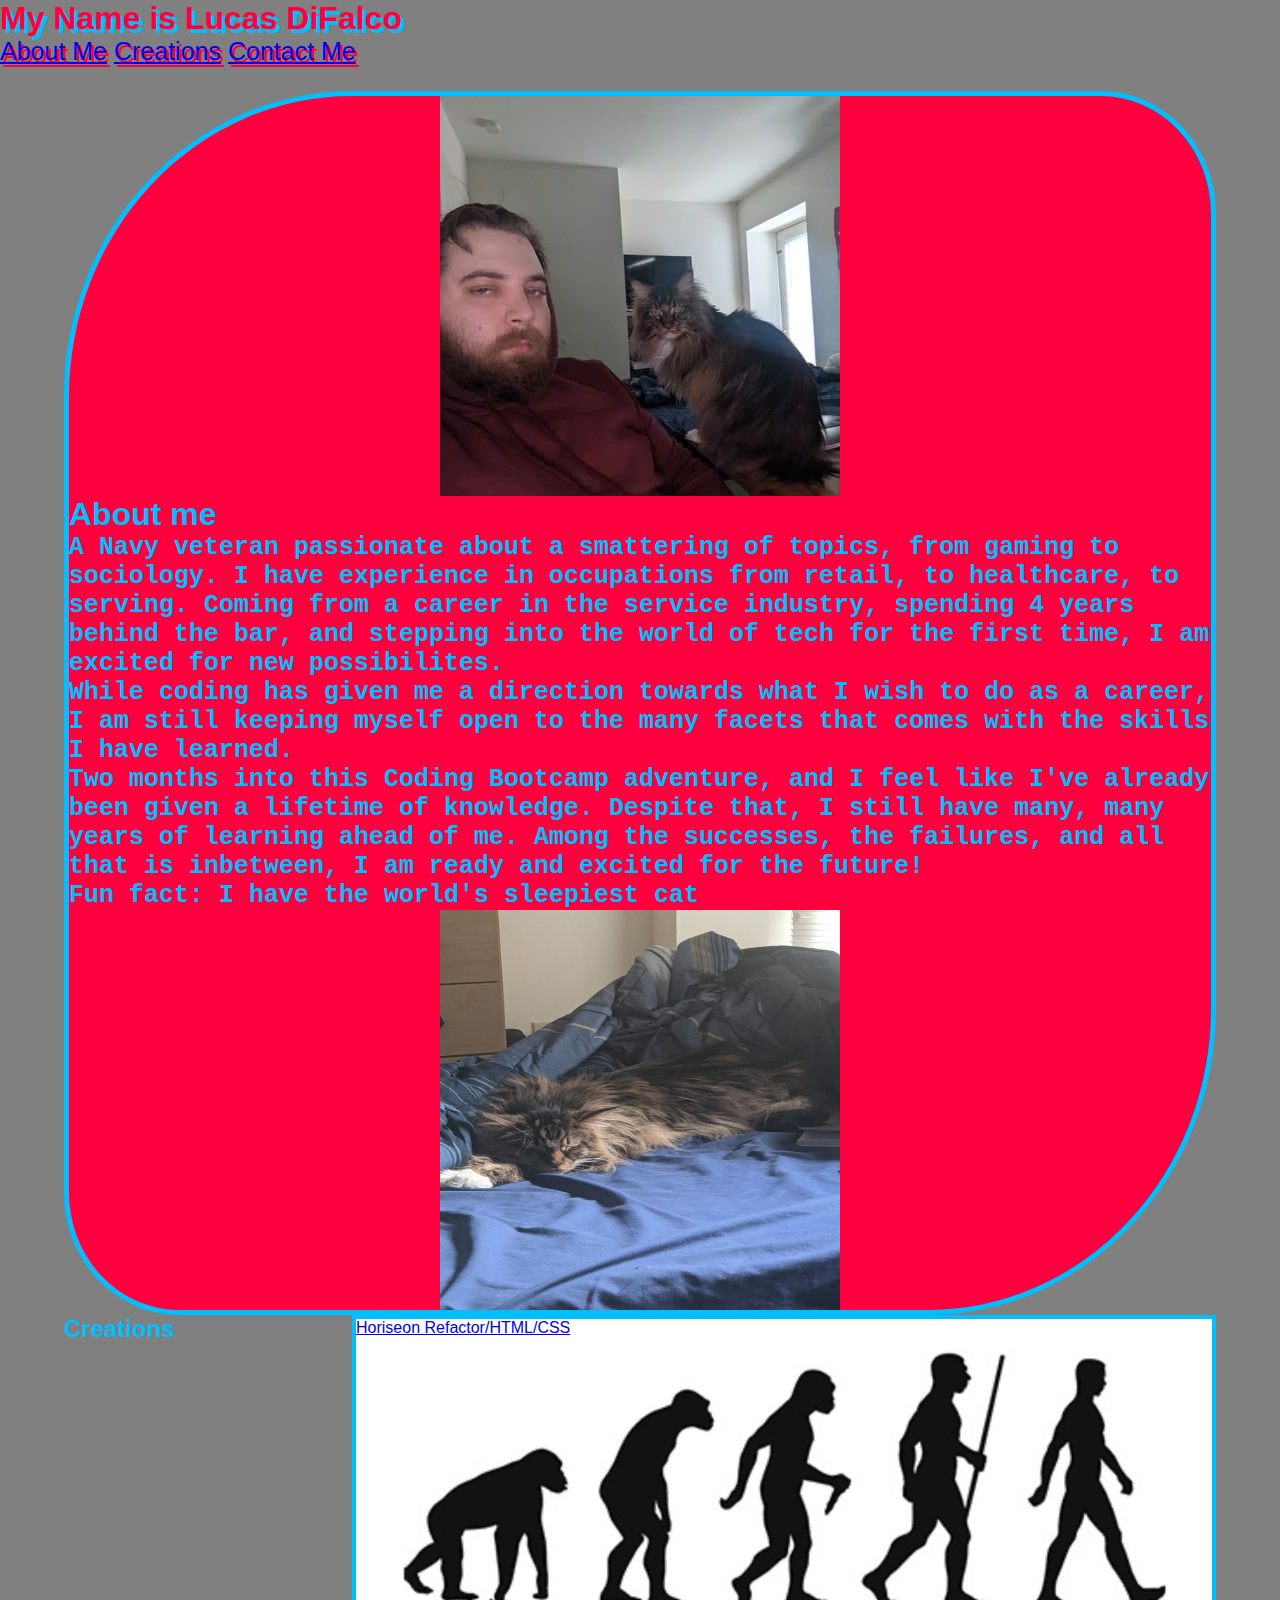
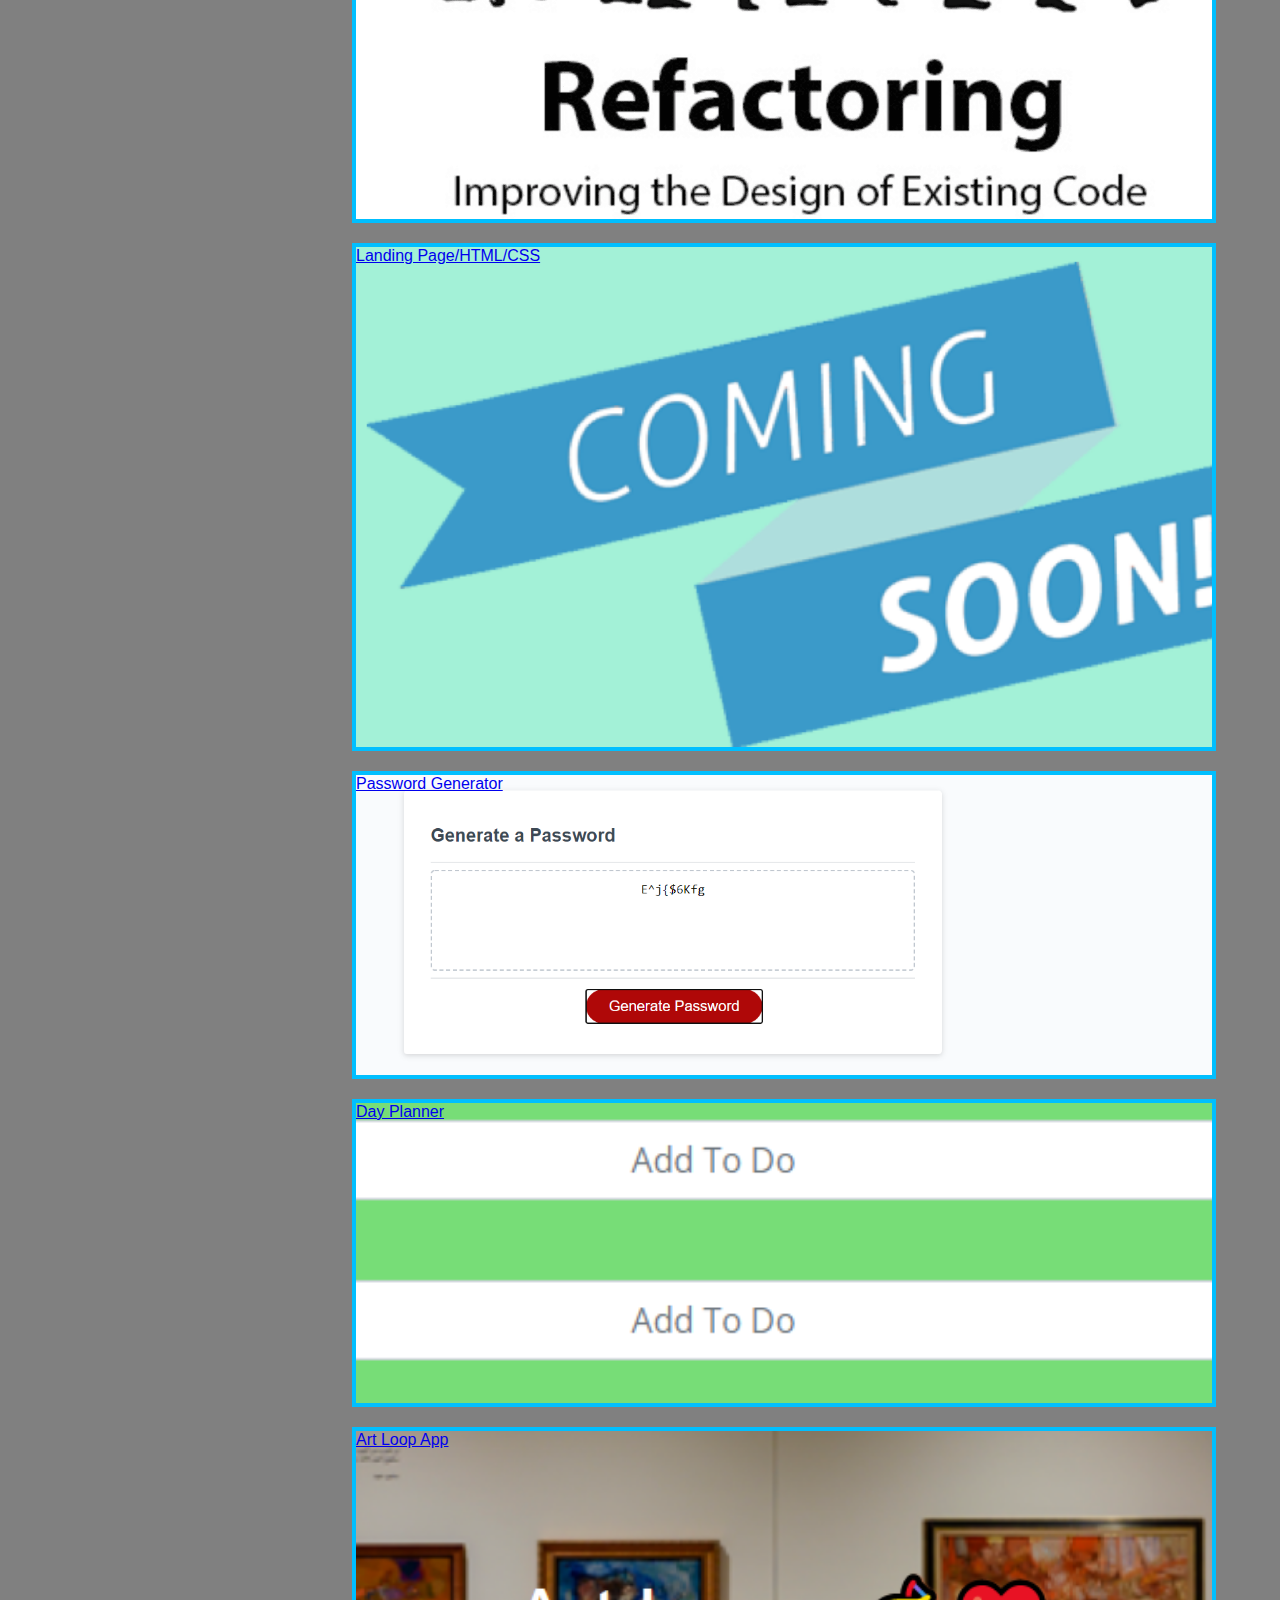
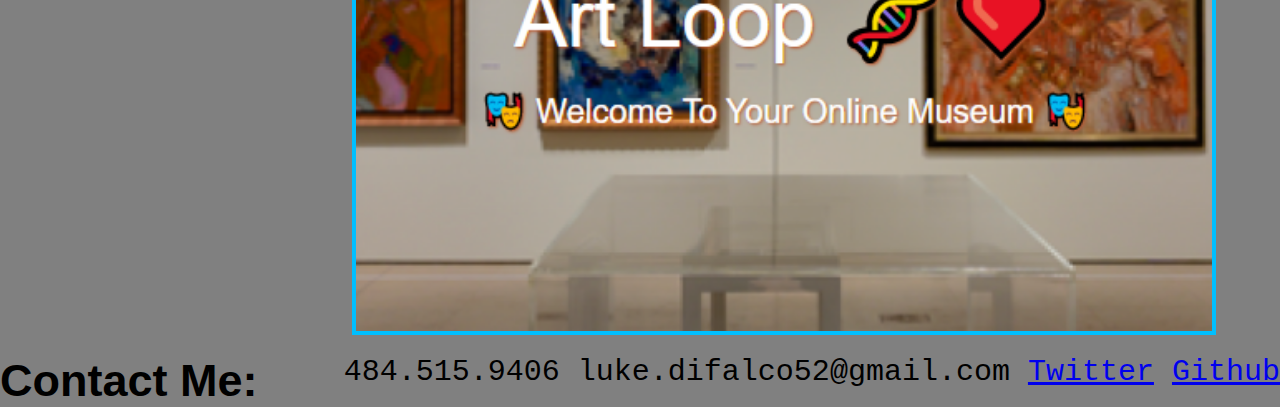
==== index.html @ 58821b8b "updated portfolio" ====
<!DOCTYPE html>
<html lang="en">

<head>
  <meta charset="UTF-8">
  <meta http-equiv="X-UA-Compatible" content="IE=edge">
  <meta name="viewport" content="width=device-width, initial-scale=1.0">
  <title>DiFalco Portfolio</title>
<link href="https://cdn.jsdelivr.net/npm/bootstrap@5.0.2/dist/css/bootstrap.min.css" rel="stylesheet" integrity="sha384-EVSTQN3/azprG1Anm3QDgpJLIm9Nao0Yz1ztcQTwFspd3yD65VohhpuuCOmLASjC" crossorigin="anonymous">
  <link rel="stylesheet" href="./assets/stylesheet.css">
</head>

<body>
  <header>
<!-- add more professional looking UI -->
<nav class="navbar navbar-light bg-light">
  <div class="container-fluid">
    <span class="navbar-brand mb-0 h1"></span>
  </div>
    <h1 id="my-name"> My Name is Lucas DiFalco
    </h1>
      <ul class="nav justify-content-center">
        
        <li class="nav-item"><a class="nav-link active" href="#About-Me">About Me</a></li>
        <li class="nav-item"><a class="nav-link active" href="#Creations">Creations</a></li>
        <li class="nav-item"><a class="nav-link active" href= "#Contact-Me">Contact Me</a></li>
      </ul>
    </nav>
  </header>

  <main id="content">
    <div class="about-me">
      <img src="assets/images/me-and-uno.jpg" width="400" height="400" alt="Me and Uno the Cat">
<!-- update about me to include progress in class  -->
      <h1>About me</h1>
      <p id="About-Me"><strong>A Navy veteran passionate about a smattering of topics, from gaming to sociology.  I have experience in occupations from retail, to healthcare, to serving. Coming from a career
        in the service industry, spending 4 years behind the bar, and stepping into the world of tech for the first time, I am excited for new
        possibilites.<br>
        While coding has given me a direction towards what I wish to do as a career, I am still keeping myself open to the many facets that comes with the skills I have learned.<br>
        Two months into this Coding Bootcamp adventure, and I feel like I've already been given a lifetime of knowledge.  Despite that, I still have many, many years of learning ahead of me.  Among the successes, the failures, and all that is inbetween, I am ready and excited for the future!<br>
        Fun fact: I have the world's sleepiest cat</strong></p>
        <img src="assets/images/uno.jpg" width="400" height="400" alt="sleepy cat">
    </div>
    <!-- add more links to other work here -->
    <div class="creations">
      <h2 id="Creations">Creations</h2>
      <div class="container">
       
          <div class="image placeholder"> 
            <a href="https://ldifalco.github.io/refactored-horiseon-difalco/">
           Horiseon Refactor/HTML/CSS</a> </div>
        <div class="image2 placeholder2"> 
        <a href="https://ldifalco.github.io/Student_Mini_Project_wk_1/">
        Landing Page/HTML/CSS</a></div>
        <div class="image3 placeholder3">
        <a href="https://ldifalco.github.io/difalco-password-generator">Password Generator</a>
      </div>
        <div class="image4 placeholder4"><a href="https://ldifalco.github.io/js-day-planner/">Day Planner</a></div>
        <div class="image5 placeholder5"><a href="https://kimmakeithappen.github.io/groupproject1/">Art Loop App</a></div>
      
    </div>  
  </main>





  <footer>
   <h2 id="Contact-Me">Contact Me:</h2>
    <p>484.515.9406 luke.difalco52@gmail.com <a href="https://twitter.com/l___d______">Twitter</a> <a href="https://github.com/ldifalco">Github</a> </p>
  </footer>




</body>

</html>
---- assets/stylesheet.css ----
*{
    margin: 0;
    padding: 0;
  
}

body {
        background-color: grey;
        font-family:'Franklin Gothic Medium', 'Arial Narrow', Arial, sans-serif;
      }

#my-name{
    color: #ff003f;
    text-shadow: 4px 4px #00bfff;
}  
ul{
font-size: 25px;
text-shadow: 3px 3px #ff003f;
}

li {
    display: inline;
}

#content {
    max-width: 90%;
    margin-top: 25px;
    margin-left: auto;
    margin-right: auto;

   
    color:#00bfff;
    display: grid;
    flex-direction: row;
    flex-wrap: wrap;


}
    
.about-me {
    border-width: 5px;
    border-style: solid;
    border-radius: 25% 10%;
    background-color: #ff003f
}

.about-me img {
    display: block;
    margin-left: auto;
    margin-right: auto;
}

p {
    font-size: 25px;
    font-family:'Courier New', Courier, monospace

}

.creations {
    display: flex;
    justify-content: space-between;
}

.creations h2 {
    flex: 0 0 15%;
}

.creations .container {
    flex: 0 0 75%;
}


.image {
    border: 4px solid;
    min-height: 500px;
    max-height: 500px;
    margin-bottom: 20px;
    background-size: cover;
   
    
    
    transition: .5s ease;
}

.image2 {
    border: 4px solid;
    min-height: 500px;
    max-height: 500px;
    margin-bottom: 20px;
    background-size: cover;
    
    
    transition: .5s ease;
}

.image3 {
    border: 4px solid;
    min-height: 300px;
    max-height: 300px;
    margin-bottom: 20px;
    background-size: cover;
    
    
    transition: .5s ease;
}

.image4 {
    border: 4px solid;
    min-height: 300px;
    max-height: 300px;
    margin-bottom: 20px;
    background-size: cover;
    
    
    transition: .5s ease;
}

.image5 {
    border: 4px solid;
    min-height: 500px;
    max-height: 500px;
    margin-bottom: 20px;
    background-size: cover;
    
    
    transition: .5s ease;
}



.image:hover {
    opacity: 0.3;
}

.image2:hover{
    opacity: 0.3;
}

.placeholder {
    background-image: url("./images/refactor.png"); 
    
    
}

.placeholder2 {
    background-image: url("./images/better-land-page.png");
    
}

.placeholder3 {
    background-image: url("./images/password-gen.png")
}

.placeholder4 {
    background-image: url("./images/work-day.png")
}

.placeholder5 {
    background-image: url("./images/art-loop.png")
}




footer{
    color: var(--light-grey);
    display: flex;
    flex-wrap: wrap;
    justify-content: space-between;
    font-size:  30px;
}

footer p{
    color: var(--green);
    font-size: 30px;
}


@media screen and (max-width: 550px){
    .about-me img {
        width:50%;
        height: 50%;
           
    }

@media screen and (max-width: 550px){
    .placeholder img {
        width:50%;
        height: 50%;
               
        }

@media screen and (max-width: 550px){
    .placeholder2 img {
        width:50%;
        height: 50%;
                   
            }
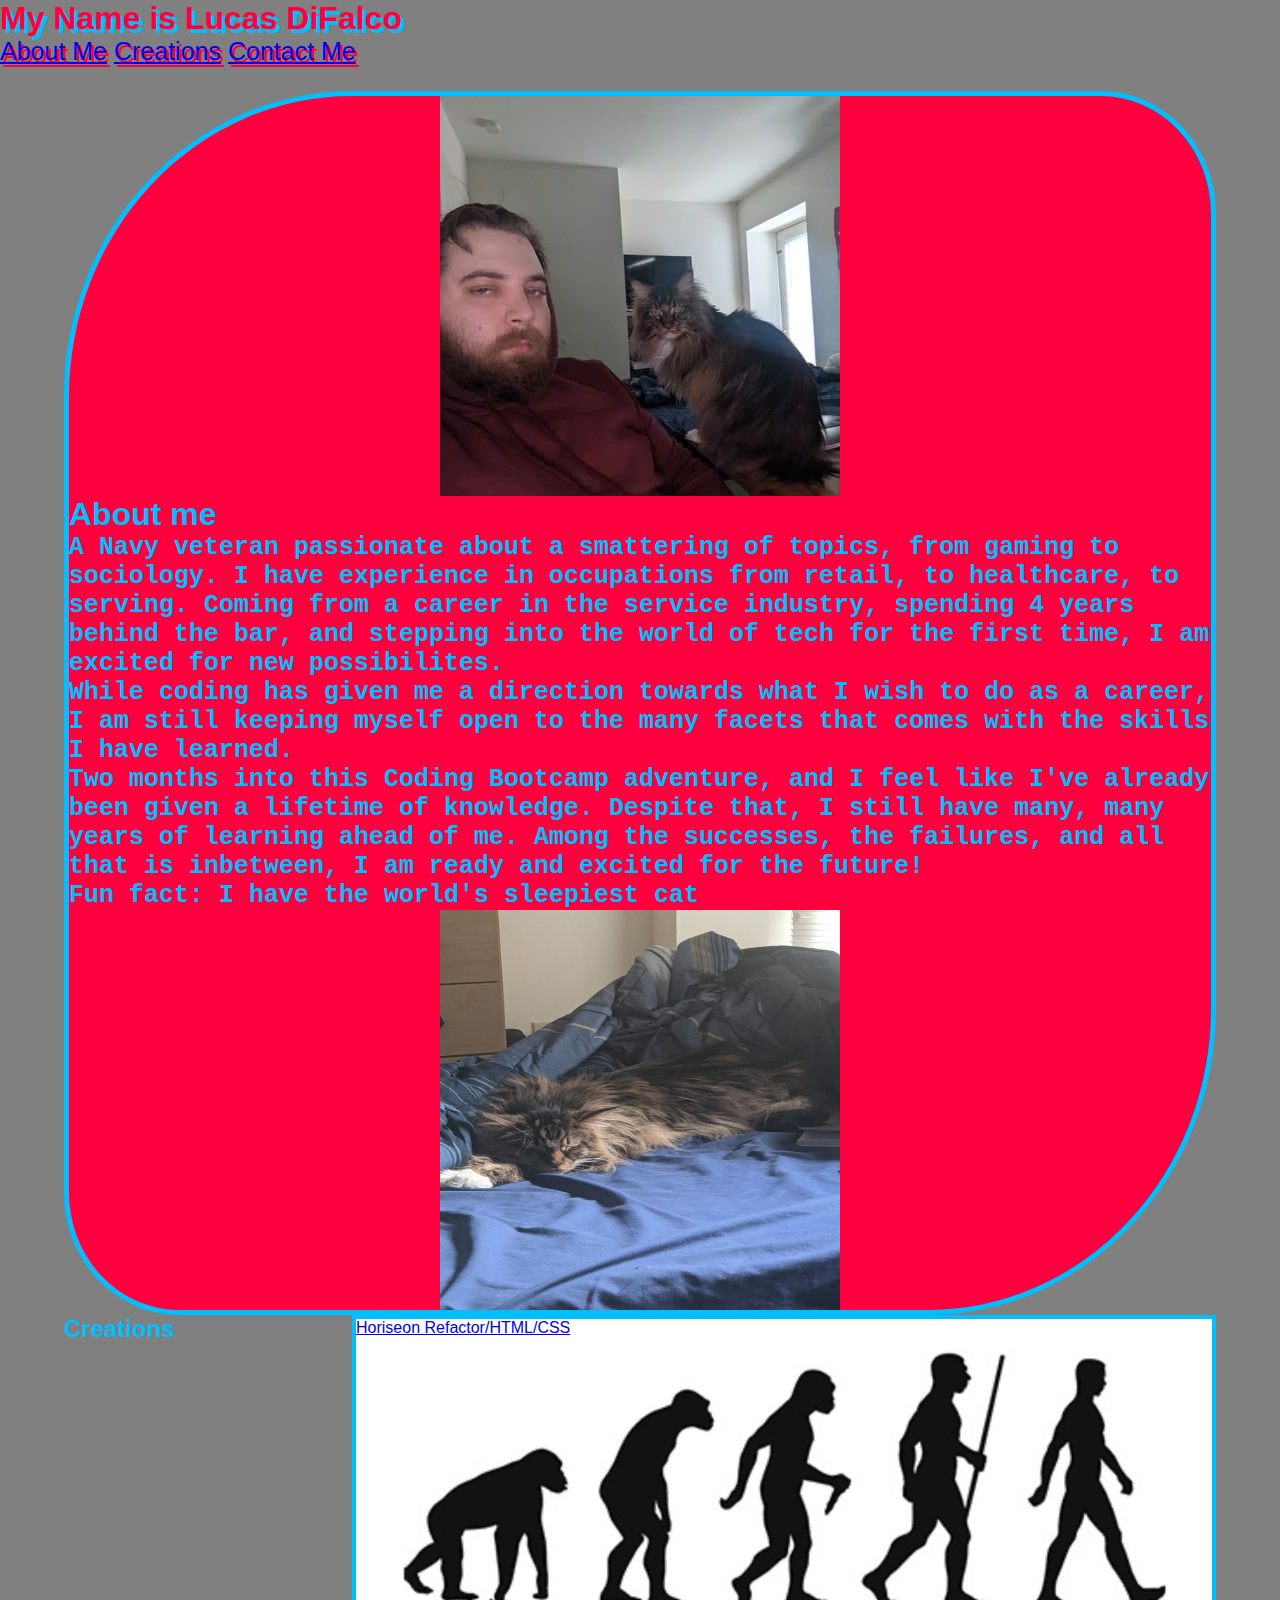
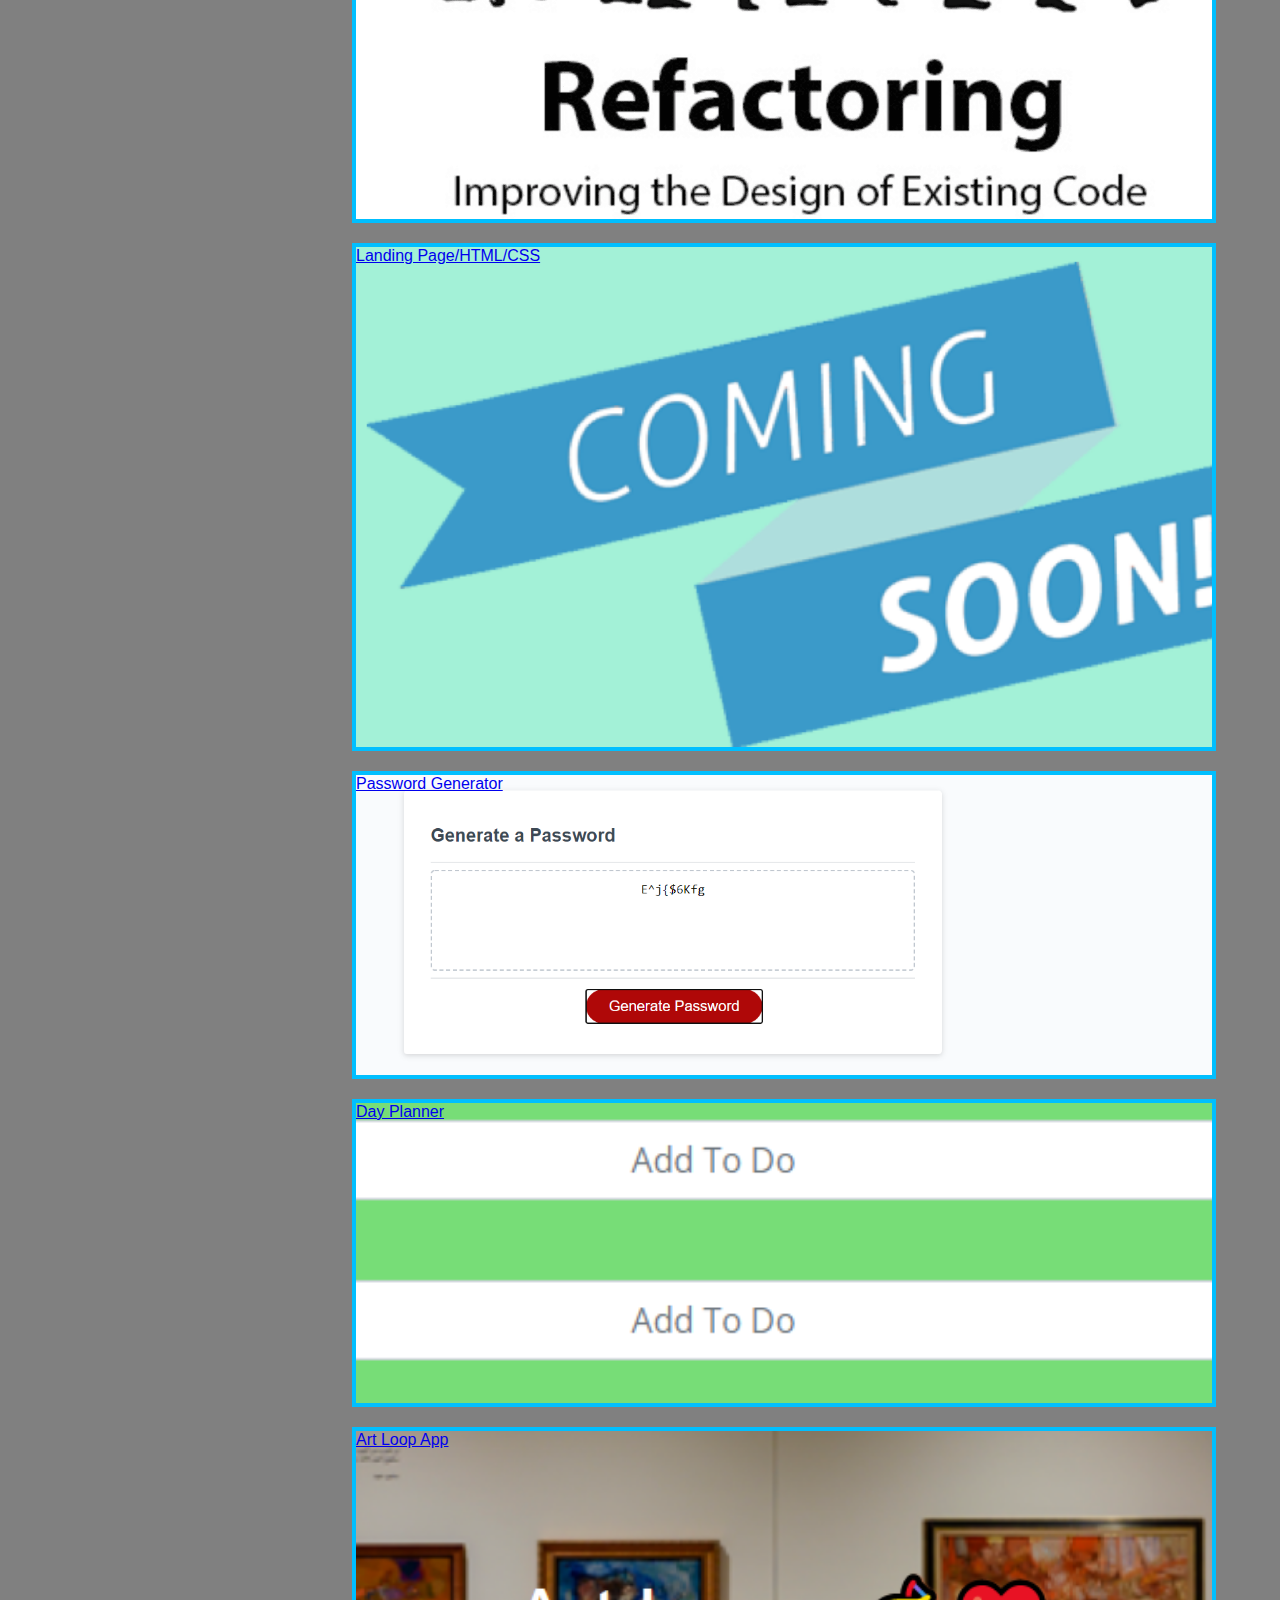
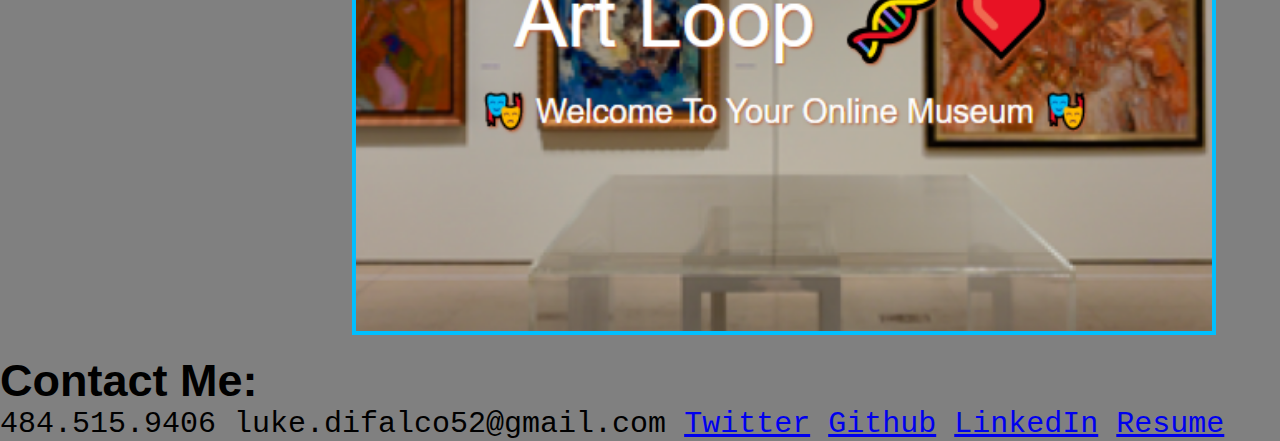
==== commit ea3a9382: "Added resume and linkedin links" ====
--- a/index.html
+++ b/index.html
@@ -67,7 +67,7 @@
 
   <footer>
    <h2 id="Contact-Me">Contact Me:</h2>
-    <p>484.515.9406 luke.difalco52@gmail.com <a href="https://twitter.com/l___d______">Twitter</a> <a href="https://github.com/ldifalco">Github</a> </p>
+    <p>484.515.9406 luke.difalco52@gmail.com <a href="https://twitter.com/l___d______">Twitter</a> <a href="https://github.com/ldifalco">Github</a> <a href="https://www.linkedin.com/in/lucas-difalco52/">LinkedIn</a> <a href="https://drive.google.com/file/d/11lSFAtPNhXe2jH8VZ64guqJi8Eenm8u0/view?usp=sharing">Resume</a> </p>
   </footer>
 
 
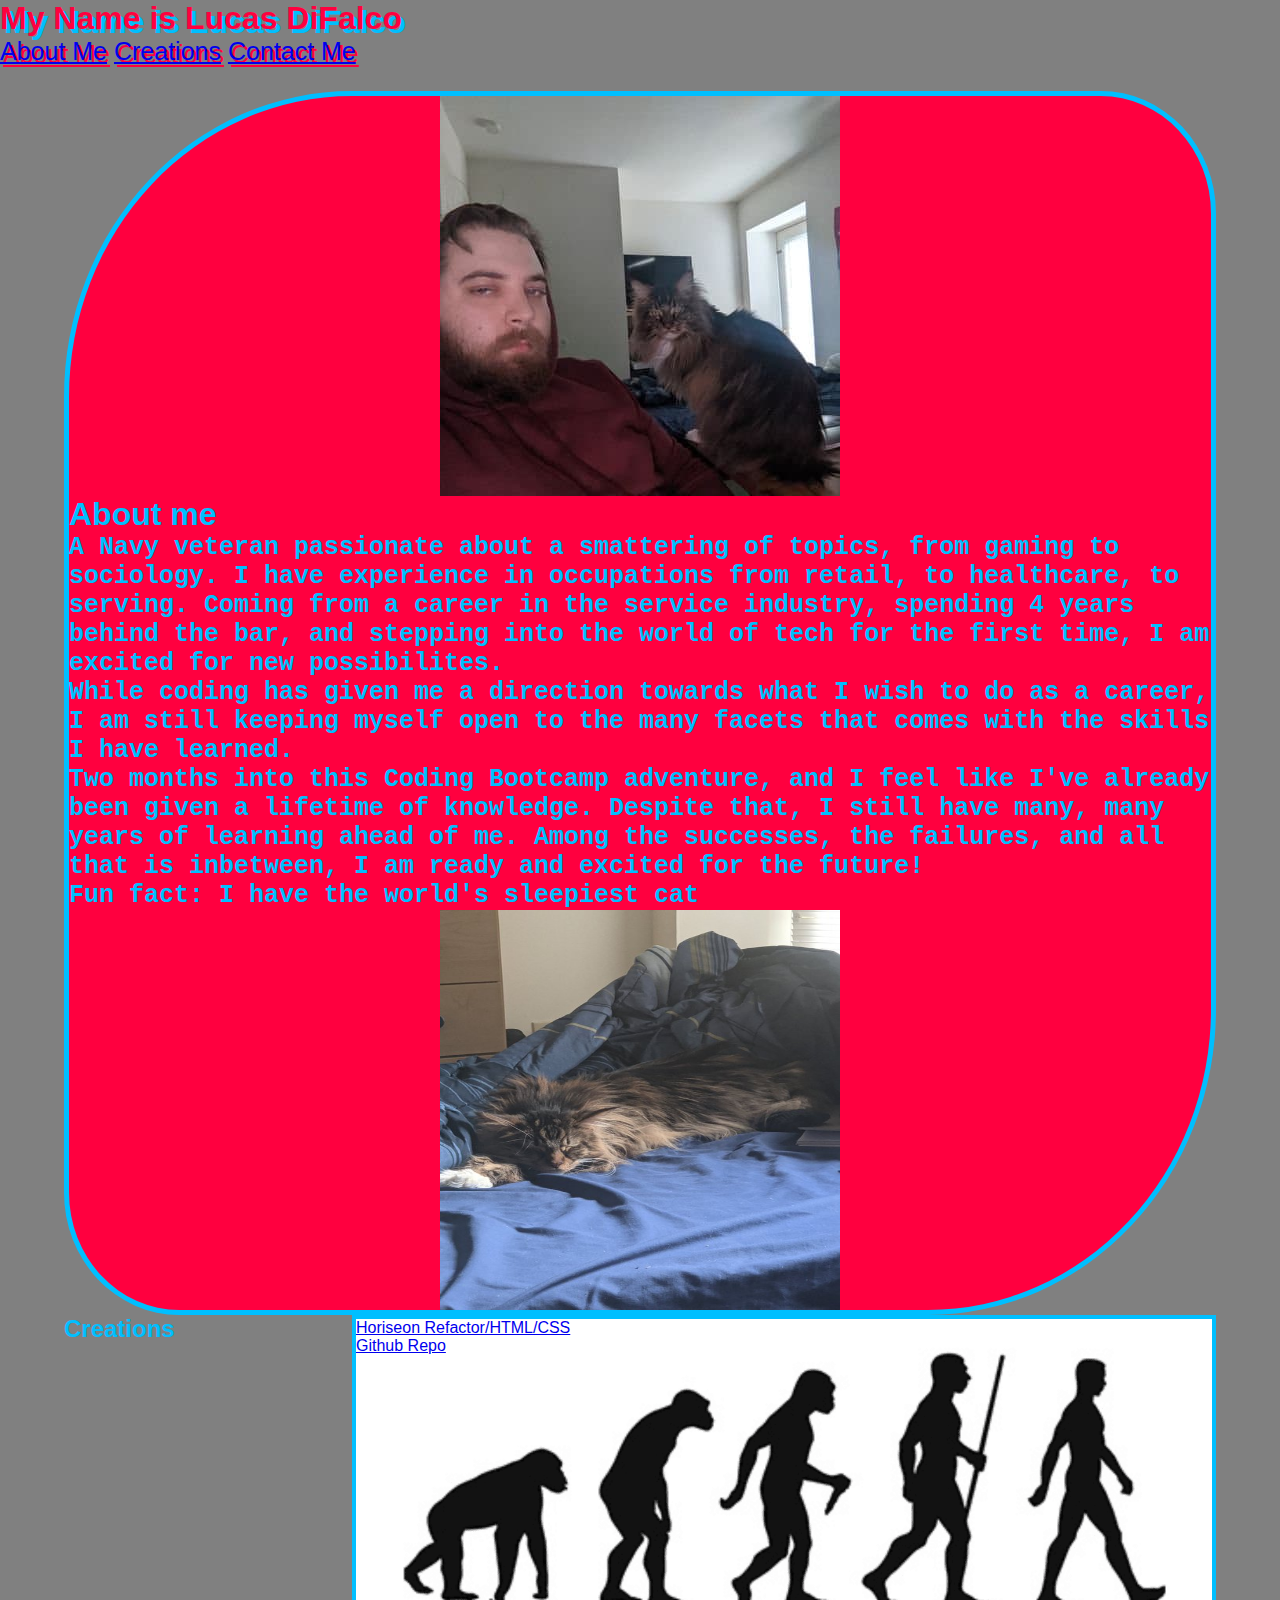
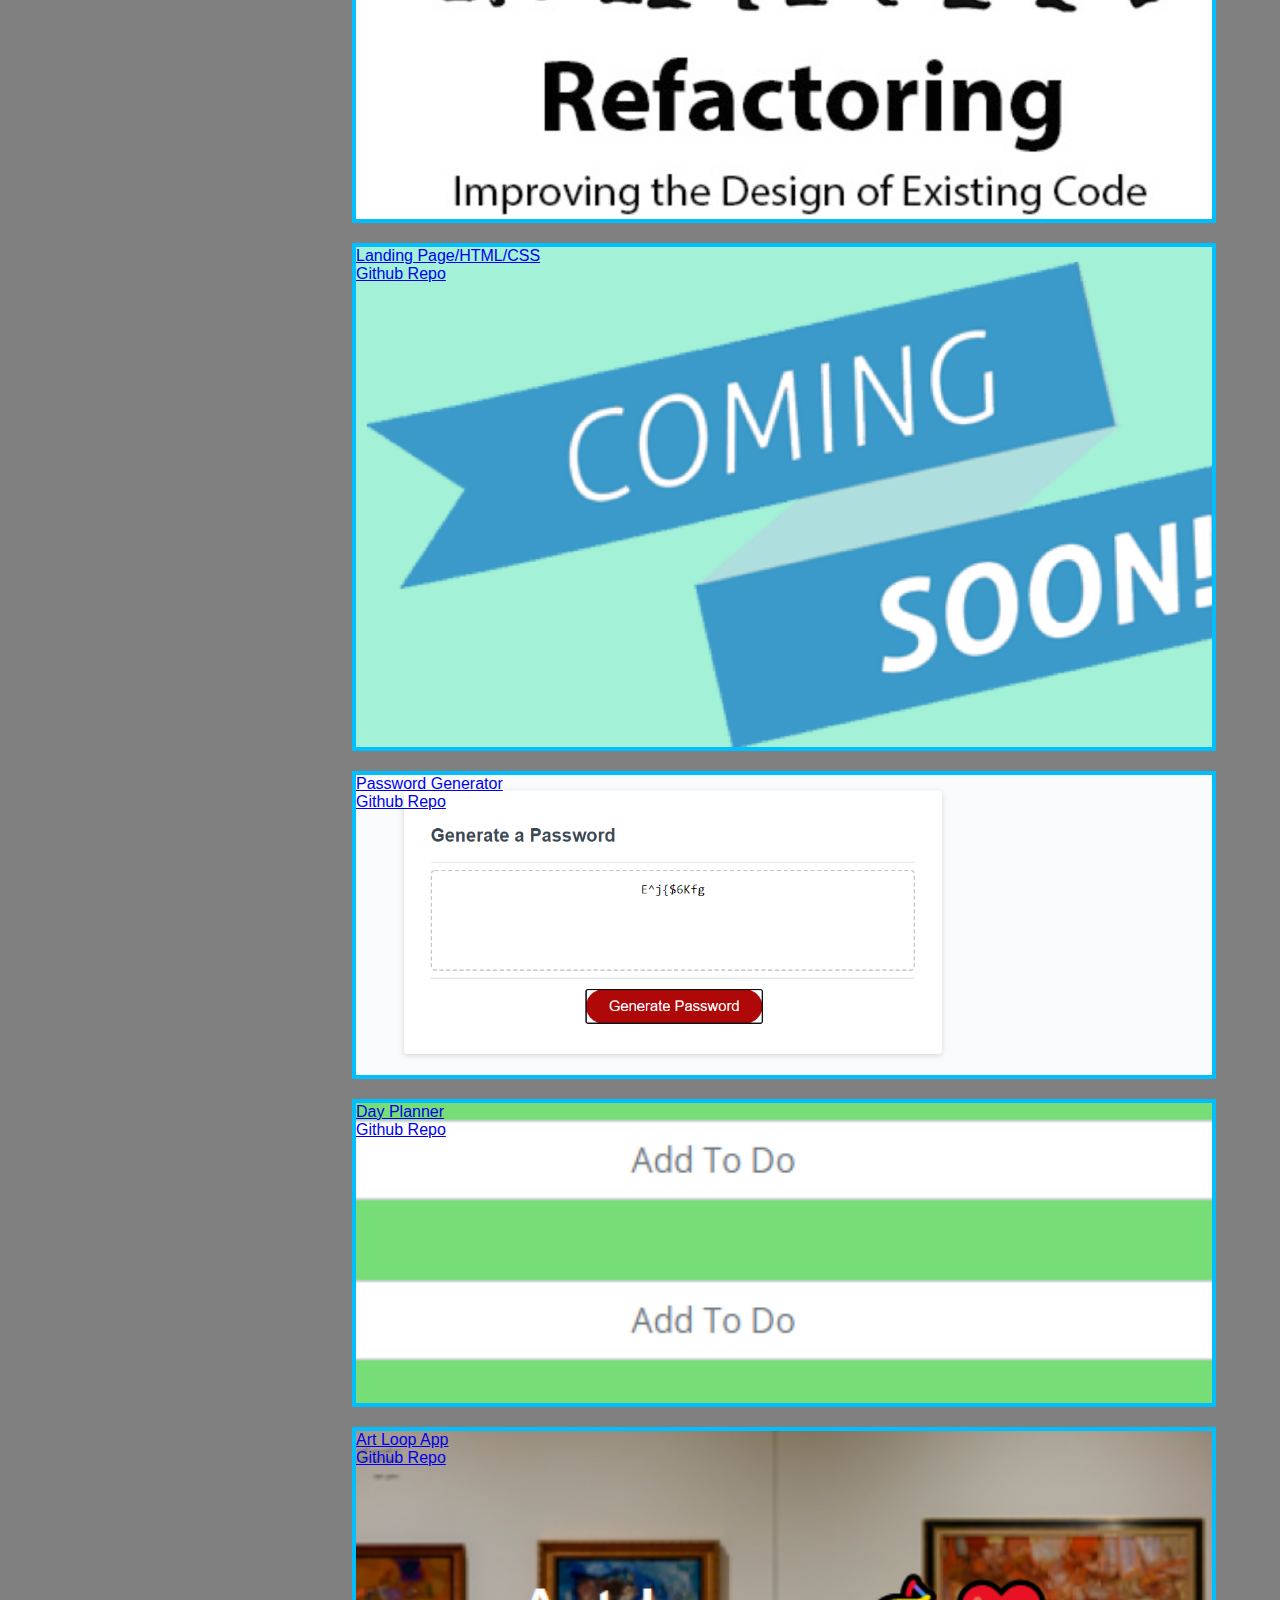
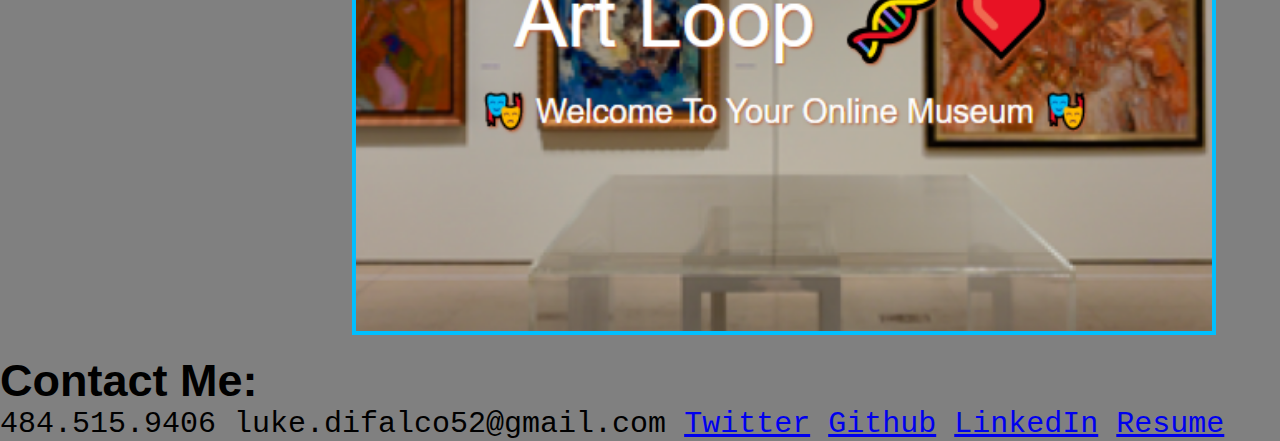
==== commit a6036eb6: "added links to repos" ====
--- a/index.html
+++ b/index.html
@@ -48,15 +48,15 @@
        
           <div class="image placeholder"> 
             <a href="https://ldifalco.github.io/refactored-horiseon-difalco/">
-           Horiseon Refactor/HTML/CSS</a> </div>
+           Horiseon Refactor/HTML/CSS</a><br> <a href="https://github.com/ldifalco/refactored-horiseon-difalco">Github Repo</a></div>
         <div class="image2 placeholder2"> 
         <a href="https://ldifalco.github.io/Student_Mini_Project_wk_1/">
-        Landing Page/HTML/CSS</a></div>
+        Landing Page/HTML/CSS</a><br> <a href="https://github.com/ldifalco/Student_Mini_Project_wk_1">Github Repo</a></div>
         <div class="image3 placeholder3">
-        <a href="https://ldifalco.github.io/difalco-password-generator">Password Generator</a>
+        <a href="https://ldifalco.github.io/difalco-password-generator">Password Generator</a> <br> <a href="https://github.com/ldifalco/difalco-password-generator">Github Repo</a>
       </div>
-        <div class="image4 placeholder4"><a href="https://ldifalco.github.io/js-day-planner/">Day Planner</a></div>
-        <div class="image5 placeholder5"><a href="https://kimmakeithappen.github.io/groupproject1/">Art Loop App</a></div>
+        <div class="image4 placeholder4"><a href="https://ldifalco.github.io/js-day-planner/">Day Planner</a> <br> <a href="https://github.com/ldifalco/js-day-planner">Github Repo</a></div>
+        <div class="image5 placeholder5"><a href="https://kimmakeithappen.github.io/groupproject1/">Art Loop App</a> <br> <a href="https://github.com/KimMakeItHappen/groupproject1">Github Repo</a></div>
       
     </div>  
   </main>
@@ -67,7 +67,7 @@
 
   <footer>
    <h2 id="Contact-Me">Contact Me:</h2>
-    <p>484.515.9406 luke.difalco52@gmail.com <a href="https://twitter.com/l___d______">Twitter</a> <a href="https://github.com/ldifalco">Github</a> <a href="https://www.linkedin.com/in/lucas-difalco52/">LinkedIn</a> <a href="https://drive.google.com/file/d/11lSFAtPNhXe2jH8VZ64guqJi8Eenm8u0/view?usp=sharing">Resume</a> </p>
+    <p>484.515.9406 luke.difalco52@gmail.com <a href="https://twitter.com/l___d______">Twitter</a> <a href="https://github.com/ldifalco">Github</a> <a href="https://www.linkedin.com/in/lucas-difalco52/">LinkedIn</a> <a href="https://docs.google.com/document/d/1S12_FDy88Fb5yOEmziq6BEYMVd_Wk-zzRX0ygXugyeo/export?format=pdf">Resume</a> </p>
   </footer>
 
 
--- a/assets/stylesheet.css
+++ b/assets/stylesheet.css
@@ -48,6 +48,7 @@
     display: block;
     margin-left: auto;
     margin-right: auto;
+    
 }
 
 p {
@@ -176,10 +177,21 @@
 }
 
 
+
+@media screen and (max-width: 550px){
+    p {
+        font-size: 11px;
+
+
+    }
+    
+}
+
+
 @media screen and (max-width: 550px){
     .about-me img {
-        width:50%;
-        height: 50%;
+        width:75%;
+        height: 25%;
            
     }
 
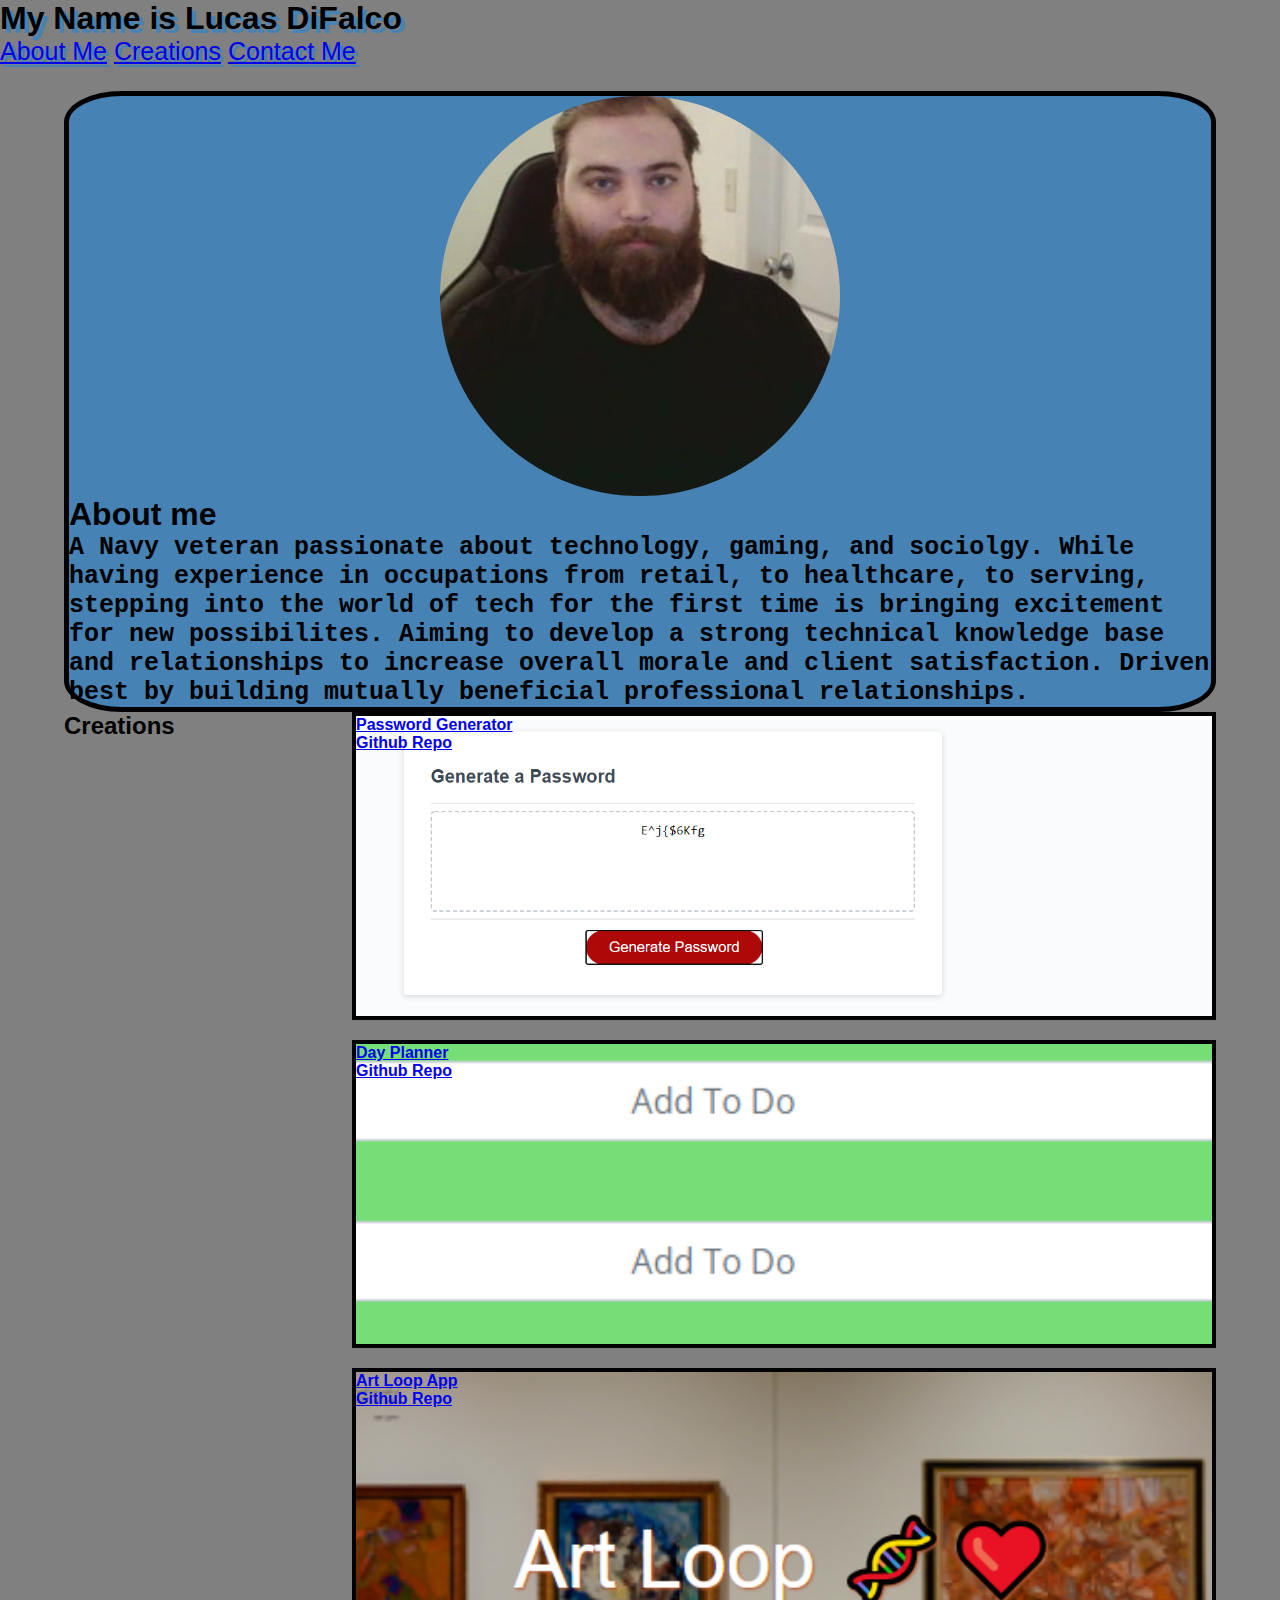
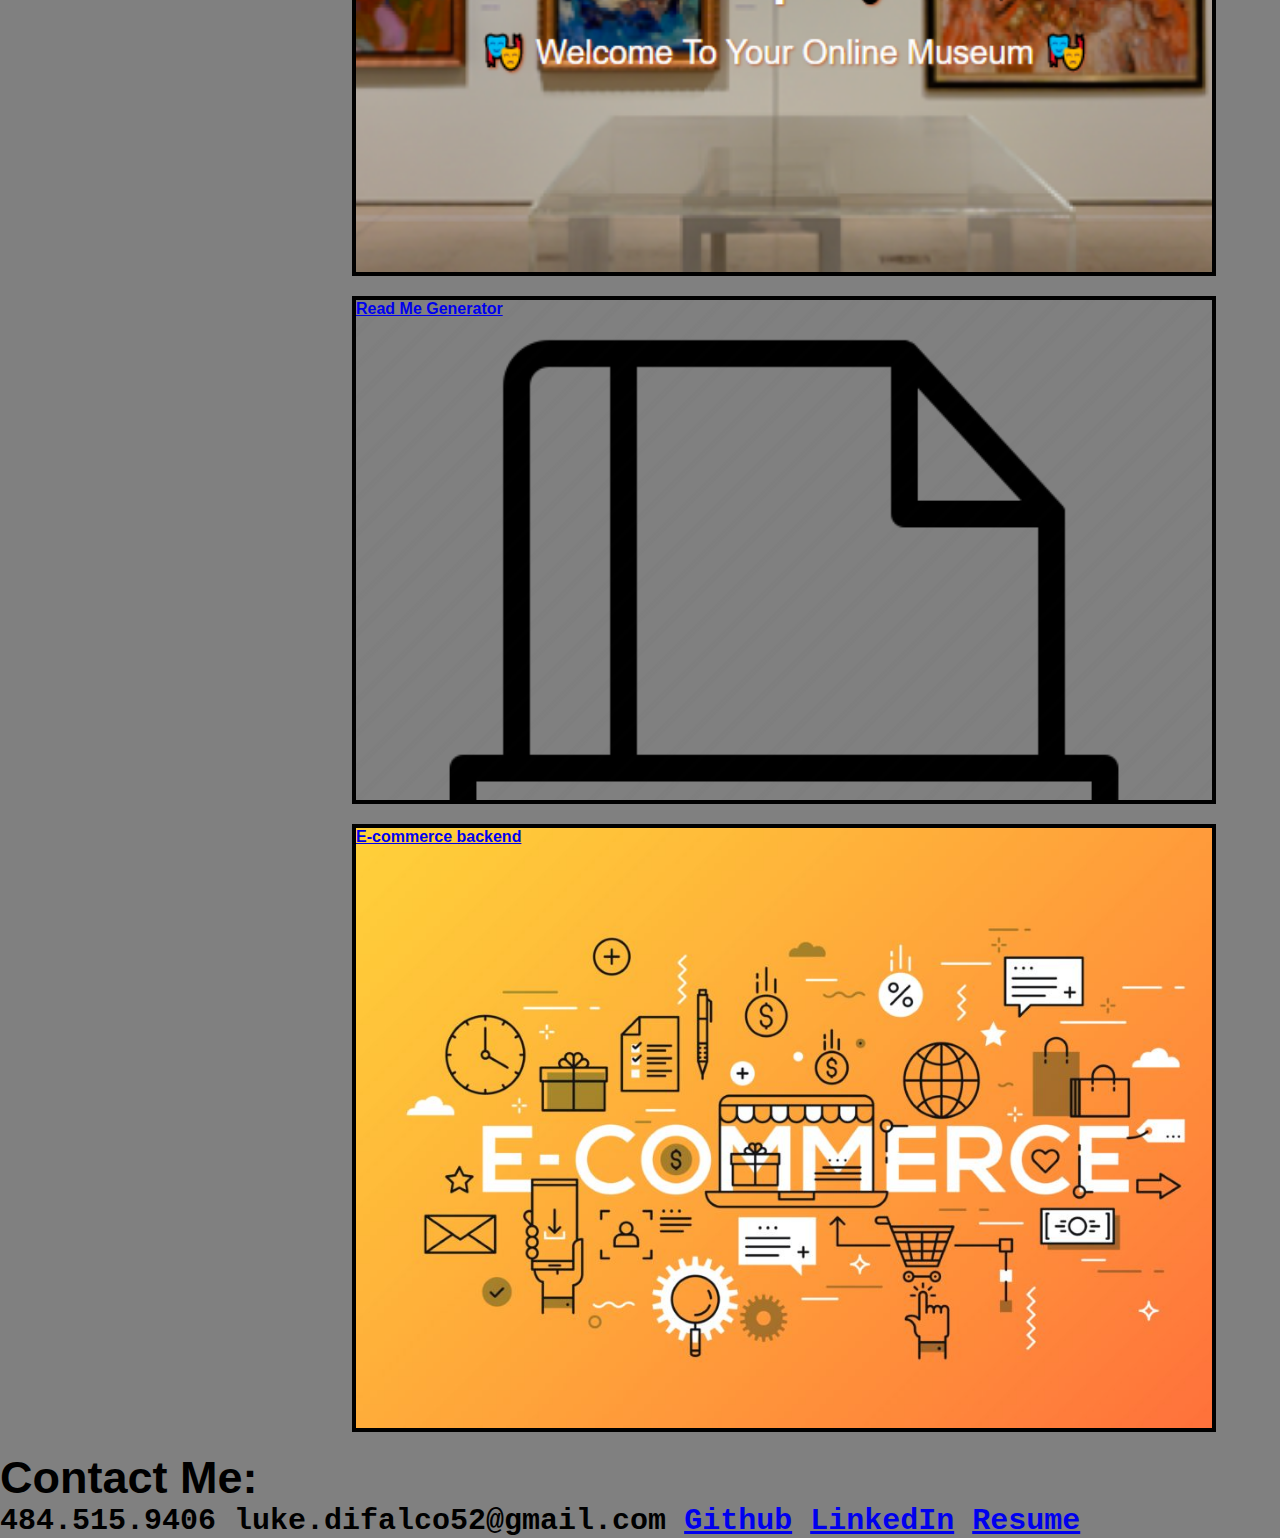
==== commit 72194e0a: "Updated look, projects, images" ====
--- a/index.html
+++ b/index.html
@@ -30,35 +30,24 @@
 
   <main id="content">
     <div class="about-me">
-      <img src="assets/images/me-and-uno.jpg" width="400" height="400" alt="Me and Uno the Cat">
+      <img src="assets/images/me.jpg" width="400" height="400" alt="Me, myself, and I!">
 <!-- update about me to include progress in class  -->
       <h1>About me</h1>
-      <p id="About-Me"><strong>A Navy veteran passionate about a smattering of topics, from gaming to sociology.  I have experience in occupations from retail, to healthcare, to serving. Coming from a career
-        in the service industry, spending 4 years behind the bar, and stepping into the world of tech for the first time, I am excited for new
-        possibilites.<br>
-        While coding has given me a direction towards what I wish to do as a career, I am still keeping myself open to the many facets that comes with the skills I have learned.<br>
-        Two months into this Coding Bootcamp adventure, and I feel like I've already been given a lifetime of knowledge.  Despite that, I still have many, many years of learning ahead of me.  Among the successes, the failures, and all that is inbetween, I am ready and excited for the future!<br>
-        Fun fact: I have the world's sleepiest cat</strong></p>
-        <img src="assets/images/uno.jpg" width="400" height="400" alt="sleepy cat">
+      <p id="About-Me"><strong>A Navy veteran passionate about technology, gaming, and sociolgy. While having experience in occupations from retail, to healthcare, to serving, stepping into the world of tech for the first time is bringing excitement for new possibilites. Aiming to develop a strong technical knowledge base and relationships to increase overall morale and client satisfaction. Driven best by building mutually beneficial professional relationships.
     </div>
     <!-- add more links to other work here -->
     <div class="creations">
       <h2 id="Creations">Creations</h2>
       <div class="container">
        
-          <div class="image placeholder"> 
-            <a href="https://ldifalco.github.io/refactored-horiseon-difalco/">
-           Horiseon Refactor/HTML/CSS</a><br> <a href="https://github.com/ldifalco/refactored-horiseon-difalco">Github Repo</a></div>
-        <div class="image2 placeholder2"> 
-        <a href="https://ldifalco.github.io/Student_Mini_Project_wk_1/">
-        Landing Page/HTML/CSS</a><br> <a href="https://github.com/ldifalco/Student_Mini_Project_wk_1">Github Repo</a></div>
+     
         <div class="image3 placeholder3">
         <a href="https://ldifalco.github.io/difalco-password-generator">Password Generator</a> <br> <a href="https://github.com/ldifalco/difalco-password-generator">Github Repo</a>
       </div>
         <div class="image4 placeholder4"><a href="https://ldifalco.github.io/js-day-planner/">Day Planner</a> <br> <a href="https://github.com/ldifalco/js-day-planner">Github Repo</a></div>
         <div class="image5 placeholder5"><a href="https://kimmakeithappen.github.io/groupproject1/">Art Loop App</a> <br> <a href="https://github.com/KimMakeItHappen/groupproject1">Github Repo</a></div>
-      
-    </div>  
+        <div class="image6 placeholder6"><a href= "https://github.com/ldifalco/DiFalco-GoodReadme-Generator">Read Me Generator</a></div>
+        <div class="image7 placeholder7"><a href= "https://github.com/ldifalco/E-commerce-backend">E-commerce backend</a></div>  
   </main>
 
 
@@ -67,7 +56,7 @@
 
   <footer>
    <h2 id="Contact-Me">Contact Me:</h2>
-    <p>484.515.9406 luke.difalco52@gmail.com <a href="https://twitter.com/l___d______">Twitter</a> <a href="https://github.com/ldifalco">Github</a> <a href="https://www.linkedin.com/in/lucas-difalco52/">LinkedIn</a> <a href="https://docs.google.com/document/d/1S12_FDy88Fb5yOEmziq6BEYMVd_Wk-zzRX0ygXugyeo/export?format=pdf">Resume</a> </p>
+    <p>484.515.9406 luke.difalco52@gmail.com  <a href="https://github.com/ldifalco">Github</a> <a href="https://www.linkedin.com/in/lucas-difalco52/">LinkedIn</a> <a href="https://docs.google.com/document/d/1o5dhzizS27sJ7A7AoNkUBIskATL2oH90JpS-wvBHkI8/edit?usp=sharing">Resume</a> </p>
   </footer>
 
 
--- a/assets/stylesheet.css
+++ b/assets/stylesheet.css
@@ -10,12 +10,12 @@
       }
 
 #my-name{
-    color: #ff003f;
-    text-shadow: 4px 4px #00bfff;
+    color:black;
+    text-shadow: 4px 4px steelblue;
 }  
 ul{
 font-size: 25px;
-text-shadow: 3px 3px #ff003f;
+text-shadow: 3px 3px steelblue;
 }
 
 li {
@@ -29,7 +29,7 @@
     margin-right: auto;
 
    
-    color:#00bfff;
+    color:black;
     display: grid;
     flex-direction: row;
     flex-wrap: wrap;
@@ -40,14 +40,15 @@
 .about-me {
     border-width: 5px;
     border-style: solid;
-    border-radius: 25% 10%;
-    background-color: #ff003f
+    border-radius: 5% 5%;
+    background-color: steelblue
 }
 
 .about-me img {
     display: block;
     margin-left: auto;
     margin-right: auto;
+    border-radius: 50%;
     
 }
 
@@ -127,6 +128,28 @@
     transition: .5s ease;
 }
 
+.image6 {
+    border: 4px solid;
+    min-height: 500px;
+    max-height: 500px;
+    margin-bottom: 20px;
+    background-size: cover;
+    
+    
+    transition: .5s ease;
+}
+
+.image7 {
+    border: 4px solid;
+    min-height: 600px;
+    max-height: 600px;
+    margin-bottom: 20px;
+    background-size: cover;
+    
+    
+    transition: .5s ease;
+}
+
 
 
 .image:hover {
@@ -159,6 +182,15 @@
 .placeholder5 {
     background-image: url("./images/art-loop.png")
 }
+
+.placeholder6 {
+    background-image: url("./images/readme.png")
+}
+
+.placeholder7 {
+    background-image: url("./images/ecommerce.jpg")
+}
+
 
 
 
@@ -190,7 +222,7 @@
 
 @media screen and (max-width: 550px){
     .about-me img {
-        width:75%;
+        width:50%;
         height: 25%;
            
     }
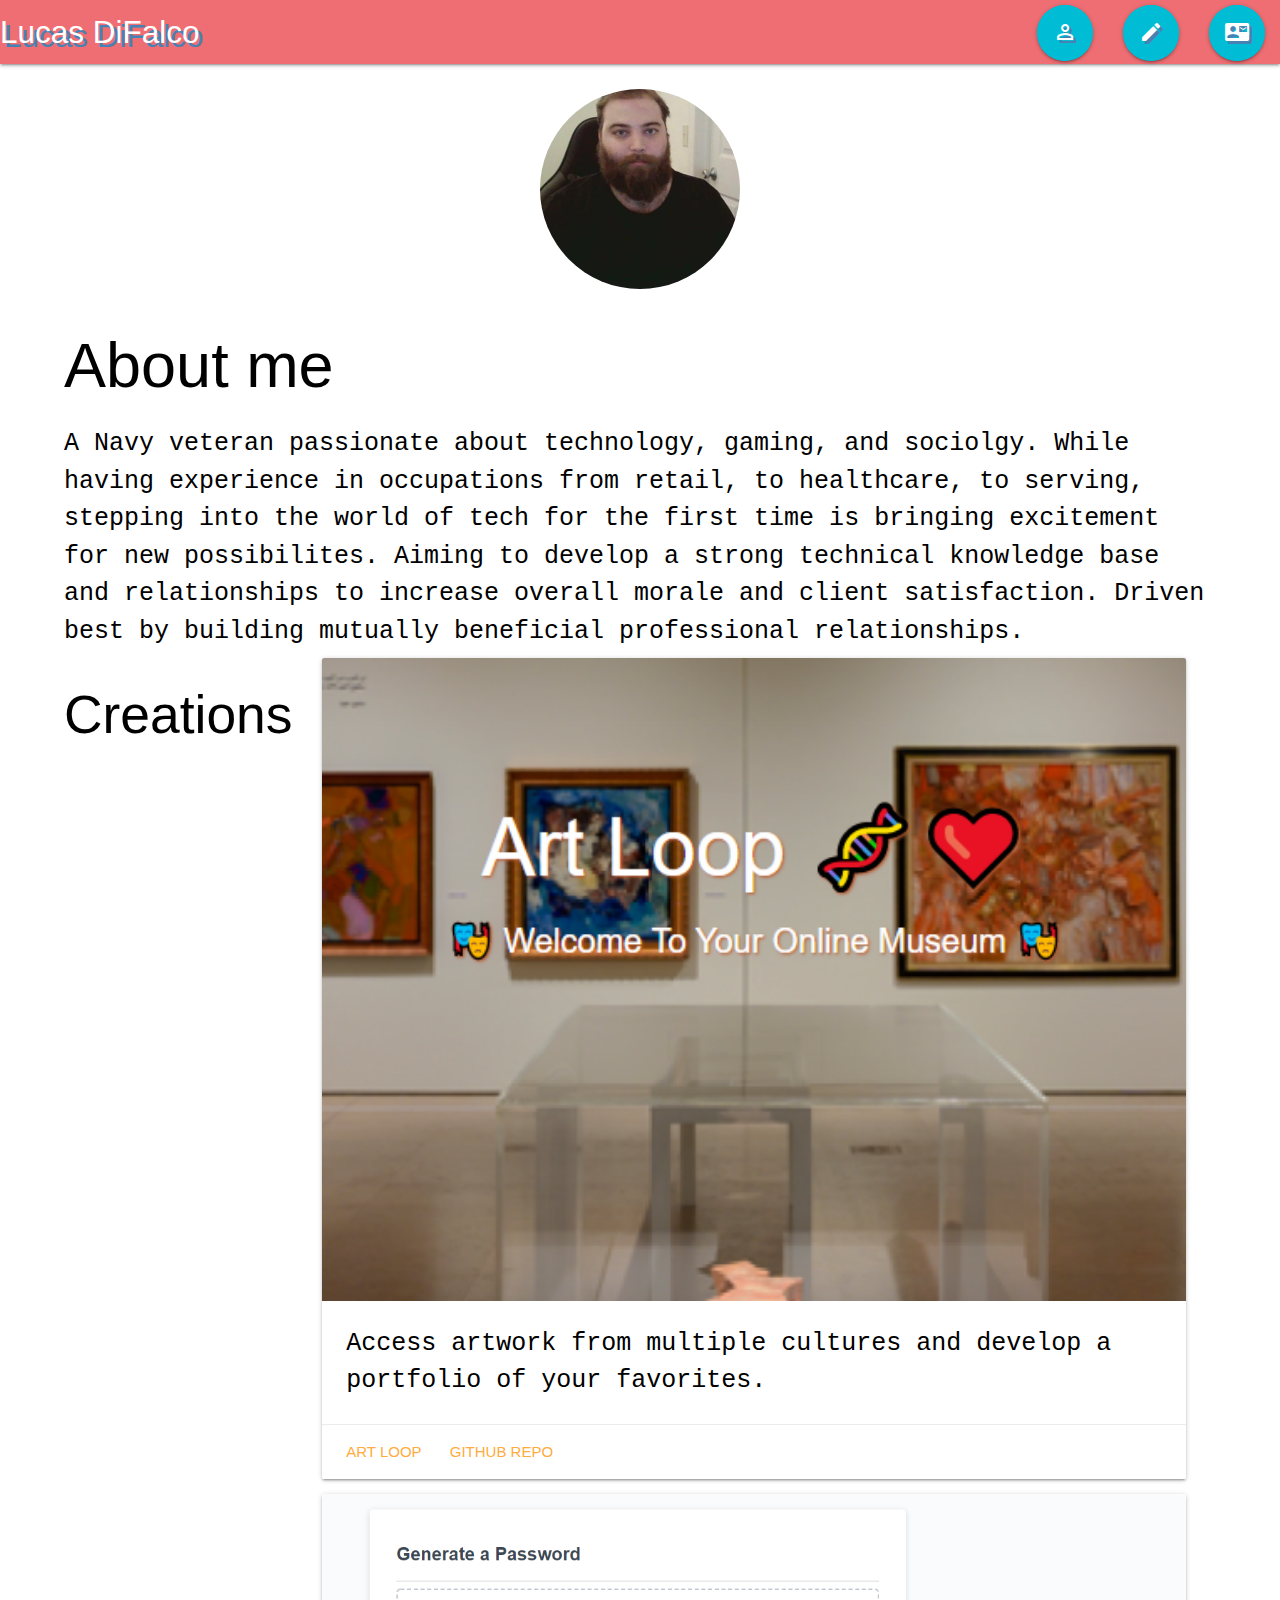
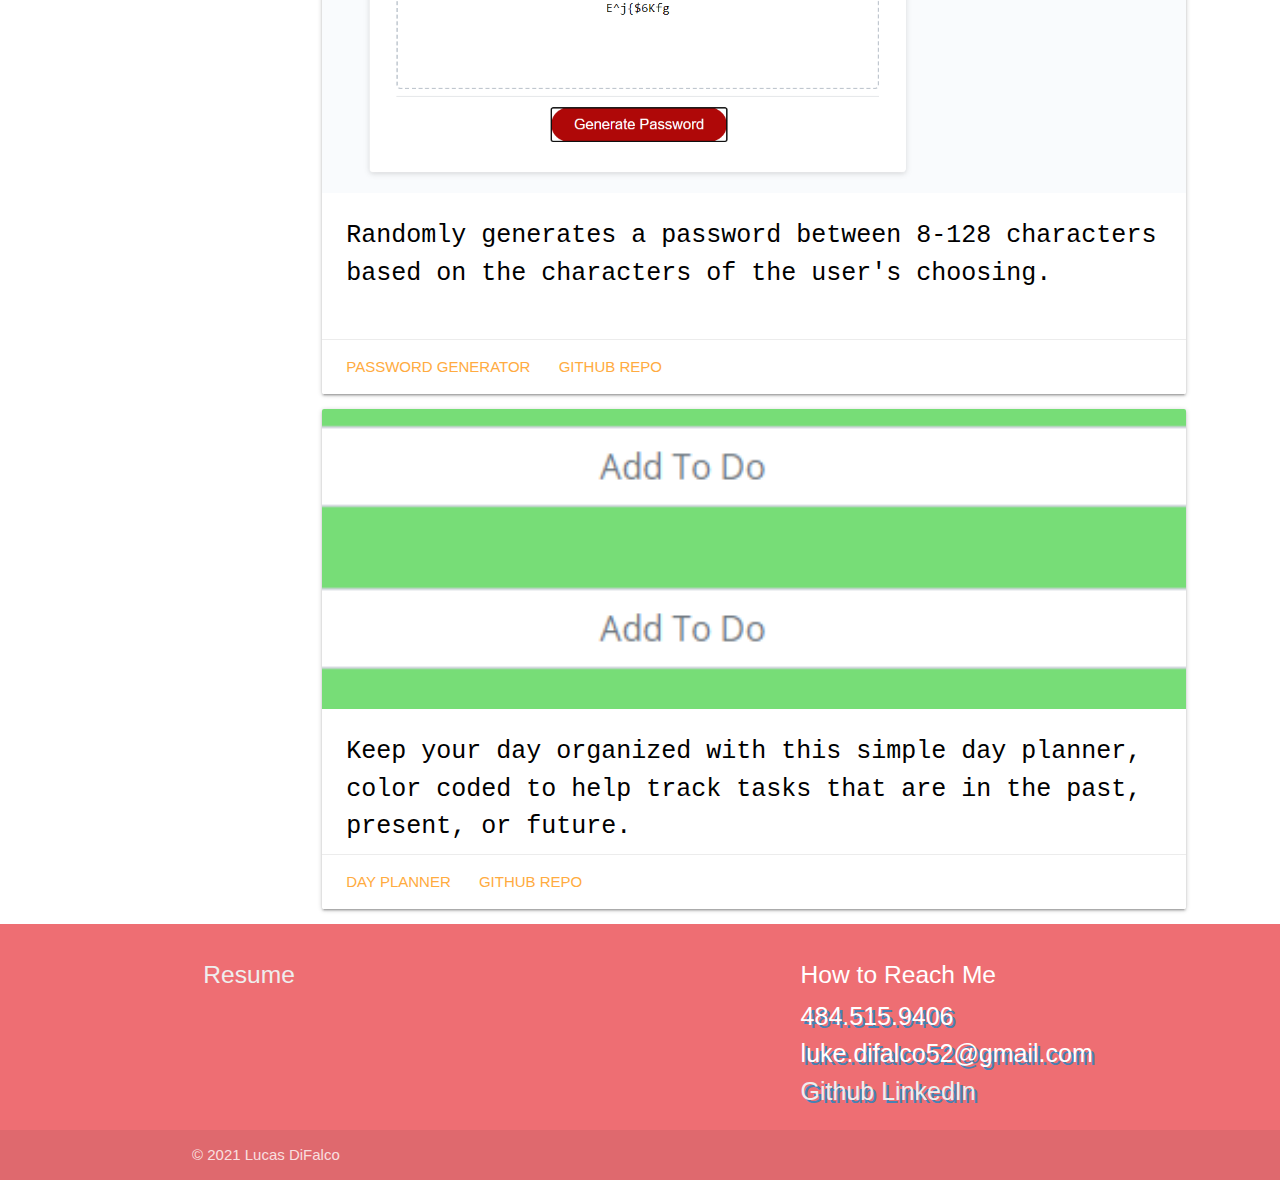
==== commit caa2407a: "Incorporated materialize, started js file to add some cool functionality." ====
--- a/index.html
+++ b/index.html
@@ -6,31 +6,42 @@
   <meta http-equiv="X-UA-Compatible" content="IE=edge">
   <meta name="viewport" content="width=device-width, initial-scale=1.0">
   <title>DiFalco Portfolio</title>
-<link href="https://cdn.jsdelivr.net/npm/bootstrap@5.0.2/dist/css/bootstrap.min.css" rel="stylesheet" integrity="sha384-EVSTQN3/azprG1Anm3QDgpJLIm9Nao0Yz1ztcQTwFspd3yD65VohhpuuCOmLASjC" crossorigin="anonymous">
-  <link rel="stylesheet" href="./assets/stylesheet.css">
+  <link href="https://fonts.googleapis.com/icon?family=Material+Icons" rel="stylesheet">
+  <link rel="stylesheet" href="https://cdnjs.cloudflare.com/ajax/libs/materialize/1.0.0/css/materialize.min.css">
+<link rel="stylesheet" href="./assets/stylesheet.css">
+ 
 </head>
 
 <body>
+
   <header>
-<!-- add more professional looking UI -->
-<nav class="navbar navbar-light bg-light">
-  <div class="container-fluid">
-    <span class="navbar-brand mb-0 h1"></span>
-  </div>
-    <h1 id="my-name"> My Name is Lucas DiFalco
-    </h1>
-      <ul class="nav justify-content-center">
-        
-        <li class="nav-item"><a class="nav-link active" href="#About-Me">About Me</a></li>
-        <li class="nav-item"><a class="nav-link active" href="#Creations">Creations</a></li>
-        <li class="nav-item"><a class="nav-link active" href= "#Contact-Me">Contact Me</a></li>
+<!-- experimenting with new frameworks-->  
+<section class="fnvabar">
+  <nav class="nav-fixed">
+    <div class="nav-wrapper">
+      <a href="#" class="brand-logo">Lucas DiFalco</a>
+      <a href="#" data-target="mobile-demo" class="sidenav-trigger"><i class="material-icons">menu</i></a>
+      <ul id="nav-mobile" class="right hide-on-med-and-down">
+        <li><a class="btn-floating btn-large cyan pulse" href="#About-Me"><i class="material-icons">perm_identity</i></a></li>
+      <li><a class="btn-floating btn-large cyan pulse" href="#Creations"><i class="material-icons">create</i> </a></li>
+      <li><a class="btn-floating btn-large cyan pulse" href="#Contact-Me"><i class="material-icons">contact_mail</i></a></li>
       </ul>
-    </nav>
+    </div>
+   
+  </nav>
+  </section>  
+    <ul class="sidenav" id="mobile-demo">
+      <li><a href="#About-Me">About Me</a></li>
+      <li><a href="#Creations">Creations</a></li>
+      <li><a href="#Contact-Me">Contact Me</a></li>
+    </ul>
+
+ 
   </header>
 
   <main id="content">
     <div class="about-me">
-      <img src="assets/images/me.jpg" width="400" height="400" alt="Me, myself, and I!">
+    <a href="https://www.codewars.com/users/ldifalco">  <img src="assets/images/me.jpg" width="400" height="400" alt="Me, myself, and I!"></a>
 <!-- update about me to include progress in class  -->
       <h1>About me</h1>
       <p id="About-Me"><strong>A Navy veteran passionate about technology, gaming, and sociolgy. While having experience in occupations from retail, to healthcare, to serving, stepping into the world of tech for the first time is bringing excitement for new possibilites. Aiming to develop a strong technical knowledge base and relationships to increase overall morale and client satisfaction. Driven best by building mutually beneficial professional relationships.
@@ -39,29 +50,100 @@
     <div class="creations">
       <h2 id="Creations">Creations</h2>
       <div class="container">
-       
+      <div class="column">
+        <div class="col s12 m7">
+          <div class="card x-large">
+            <div class="card-image">
+              <img src="./assets/images/art-loop.png">
+            </div>
+            <div class="card-content">
+              <p> Access artwork from multiple cultures and develop a portfolio of your favorites. </p>
+            </div>
+            <div class="card-action">
+              <a href="https://ldifalco.github.io/ArtLoop/">Art Loop</a>
+              <a href="https://github.com/ldifalco/ArtLoop">Github Repo</a>
+            </div>
+          </div>
+        </div>
+      </div>
+
+
+        <div class="column">
+          <div class="col s12 m7">
+            <div class="card large">
+              <div class="card-image">
+                <img src="./assets/images/password-gen.png">
+              </div>
+              <div class="card-content">
+                <p>Randomly generates a password between 8-128 characters based on the characters of the user's choosing. </p>
+              </div>
+              <div class="card-action">
+                <a href="https://ldifalco.github.io/difalco-password-generator">Password Generator</a>
+                <a href="https://github.com/ldifalco/difalco-password-generator">Github Repo</a>
+              </div>
+            </div>
+          </div>
+        </div>
+
+
+        <div class="column">
+          <div class="col s12 m7">
+            <div class="card large">
+              <div class="card-image">
+                <img src="./assets/images/work-day.png">
+              </div>
+              <div class="card-content">
+                <p>Keep your day organized with this simple day planner, color coded to help track tasks that are in the past, present, or future. </p>
+              </div>
+              <div class="card-action">
+                <a href="https://ldifalco.github.io/js-day-planner/">Day Planner</a>
+                <a href="https://github.com/ldifalco/js-day-planner">Github Repo</a>
+              </div>
+            </div>
+          </div>
+        </div>
+  
+
+      
+
      
-        <div class="image3 placeholder3">
-        <a href="https://ldifalco.github.io/difalco-password-generator">Password Generator</a> <br> <a href="https://github.com/ldifalco/difalco-password-generator">Github Repo</a>
-      </div>
-        <div class="image4 placeholder4"><a href="https://ldifalco.github.io/js-day-planner/">Day Planner</a> <br> <a href="https://github.com/ldifalco/js-day-planner">Github Repo</a></div>
-        <div class="image5 placeholder5"><a href="https://kimmakeithappen.github.io/groupproject1/">Art Loop App</a> <br> <a href="https://github.com/KimMakeItHappen/groupproject1">Github Repo</a></div>
-        <div class="image6 placeholder6"><a href= "https://github.com/ldifalco/DiFalco-GoodReadme-Generator">Read Me Generator</a></div>
-        <div class="image7 placeholder7"><a href= "https://github.com/ldifalco/E-commerce-backend">E-commerce backend</a></div>  
+
   </main>
 
 
 
 
 
-  <footer>
-   <h2 id="Contact-Me">Contact Me:</h2>
-    <p>484.515.9406 luke.difalco52@gmail.com  <a href="https://github.com/ldifalco">Github</a> <a href="https://www.linkedin.com/in/lucas-difalco52/">LinkedIn</a> <a href="https://docs.google.com/document/d/1o5dhzizS27sJ7A7AoNkUBIskATL2oH90JpS-wvBHkI8/edit?usp=sharing">Resume</a> </p>
+  <footer id="Contact-Me">
+    <footer class="page-footer">
+      <div class="container">
+        <div class="row">
+          <div class="col l6 s12">
+            <h5 class="white-text"><a class="grey-text text-lighten-3" href="https://docs.google.com/document/d/1o5dhzizS27sJ7A7AoNkUBIskATL2oH90JpS-wvBHkI8/export?format=pdf">Resume</a></h5>
+          </div>
+          <div class="col l4 offset-l2 s12">
+            <h5 class="white-text">How to Reach Me</h5>
+            <ul>
+              <li>484.515.9406 luke.difalco52@gmail.com</li><br>
+              <li><a class="grey-text text-lighten-3" href="https://github.com/ldifalco">Github</a></li>
+              <li><a class="grey-text text-lighten-3" href="https://www.linkedin.com/in/lucas-difalco52/">LinkedIn</a</li>
+            </ul>
+          </div>
+        </div>
+      </div>
+      <div class="footer-copyright">
+        <div class="container">
+        © 2021 Lucas DiFalco
+        
+        </div>
+      </div>
   </footer>
 
 
-
-
+  <script src="https://cdnjs.cloudflare.com/ajax/libs/materialize/1.0.0/js/materialize.min.js"></script>
+  <script src="jquery-1.6.1.js"></script>
+  <script src="./assets/js/loader.js"></script>
 </body>
 
+            
 </html>
--- a/assets/stylesheet.css
+++ b/assets/stylesheet.css
@@ -5,11 +5,11 @@
 }
 
 body {
-        background-color: grey;
         font-family:'Franklin Gothic Medium', 'Arial Narrow', Arial, sans-serif;
       }
 
-#my-name{
+
+.brand-logo{
     color:black;
     text-shadow: 4px 4px steelblue;
 }  
@@ -38,18 +38,23 @@
 }
     
 .about-me {
-    border-width: 5px;
-    border-style: solid;
-    border-radius: 5% 5%;
-    background-color: steelblue
+   
 }
 
 .about-me img {
+    width: 200px;
+    height: 200px;
     display: block;
     margin-left: auto;
     margin-right: auto;
     border-radius: 50%;
     
+}
+
+.about-me img:hover{
+    color:cyan;
+    background:cyan;
+    box-shadow: 0 0 50px cyan;
 }
 
 p {
@@ -72,141 +77,24 @@
 }
 
 
-.image {
-    border: 4px solid;
-    min-height: 500px;
-    max-height: 500px;
-    margin-bottom: 20px;
-    background-size: cover;
-   
-    
-    
-    transition: .5s ease;
-}
 
-.image2 {
-    border: 4px solid;
-    min-height: 500px;
-    max-height: 500px;
-    margin-bottom: 20px;
-    background-size: cover;
-    
-    
-    transition: .5s ease;
-}
-
-.image3 {
-    border: 4px solid;
-    min-height: 300px;
-    max-height: 300px;
-    margin-bottom: 20px;
-    background-size: cover;
-    
-    
-    transition: .5s ease;
-}
-
-.image4 {
-    border: 4px solid;
-    min-height: 300px;
-    max-height: 300px;
-    margin-bottom: 20px;
-    background-size: cover;
-    
-    
-    transition: .5s ease;
-}
-
-.image5 {
-    border: 4px solid;
-    min-height: 500px;
-    max-height: 500px;
-    margin-bottom: 20px;
-    background-size: cover;
-    
-    
-    transition: .5s ease;
-}
-
-.image6 {
-    border: 4px solid;
-    min-height: 500px;
-    max-height: 500px;
-    margin-bottom: 20px;
-    background-size: cover;
-    
-    
-    transition: .5s ease;
-}
-
-.image7 {
-    border: 4px solid;
-    min-height: 600px;
-    max-height: 600px;
-    margin-bottom: 20px;
-    background-size: cover;
-    
-    
-    transition: .5s ease;
-}
+.container {
+    margin: 0 auto;
+    max-width: 1280px;
+    width: 90%;
+  }
 
 
-
-.image:hover {
-    opacity: 0.3;
-}
-
-.image2:hover{
-    opacity: 0.3;
-}
-
-.placeholder {
-    background-image: url("./images/refactor.png"); 
-    
-    
-}
-
-.placeholder2 {
-    background-image: url("./images/better-land-page.png");
-    
-}
-
-.placeholder3 {
-    background-image: url("./images/password-gen.png")
-}
-
-.placeholder4 {
-    background-image: url("./images/work-day.png")
-}
-
-.placeholder5 {
-    background-image: url("./images/art-loop.png")
-}
-
-.placeholder6 {
-    background-image: url("./images/readme.png")
-}
-
-.placeholder7 {
-    background-image: url("./images/ecommerce.jpg")
-}
-
-
-
-
-
-footer{
-    color: var(--light-grey);
-    display: flex;
-    flex-wrap: wrap;
-    justify-content: space-between;
-    font-size:  30px;
-}
-
-footer p{
-    color: var(--green);
-    font-size: 30px;
-}
+  @media only screen and (min-width: 601px) {
+    .container {
+      width: 85%;
+    }
+  }
+  @media only screen and (min-width: 993px) {
+    .container {
+      width: 70%;
+    }
+  }
 
 
 
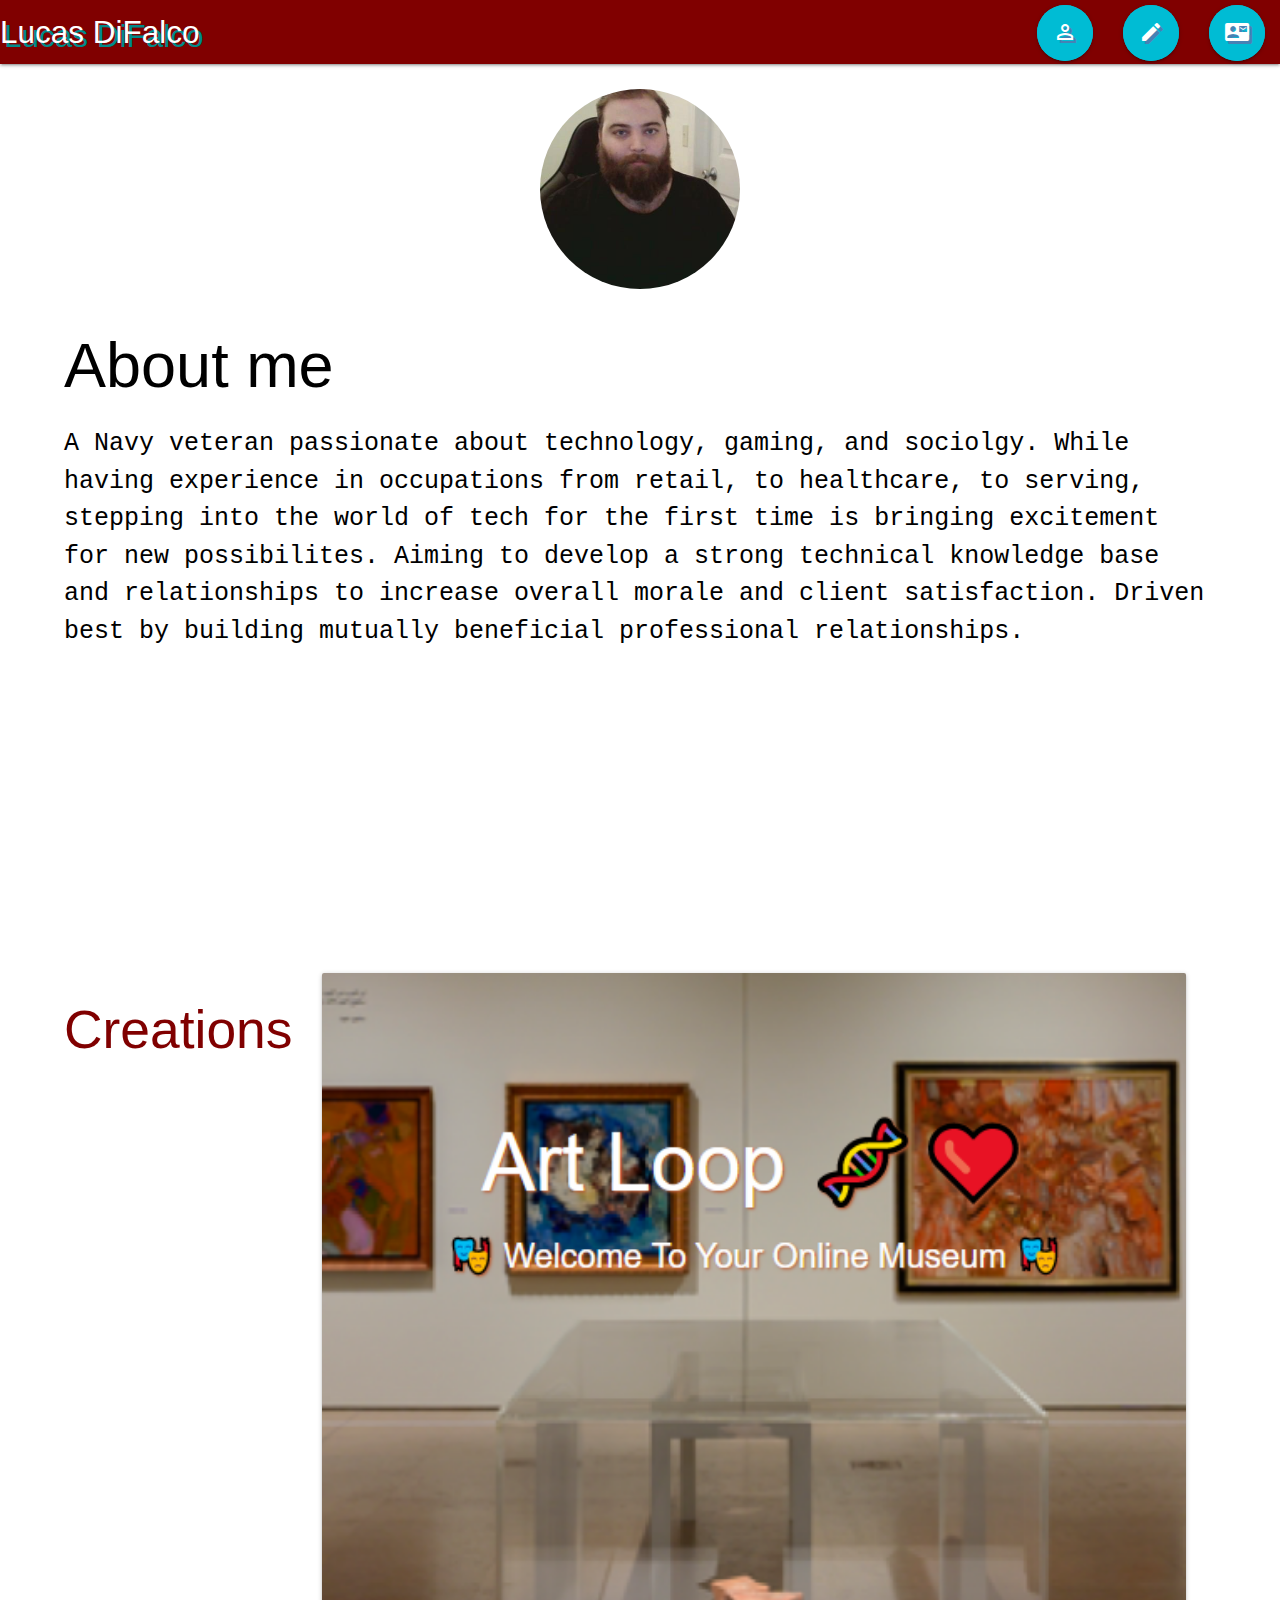
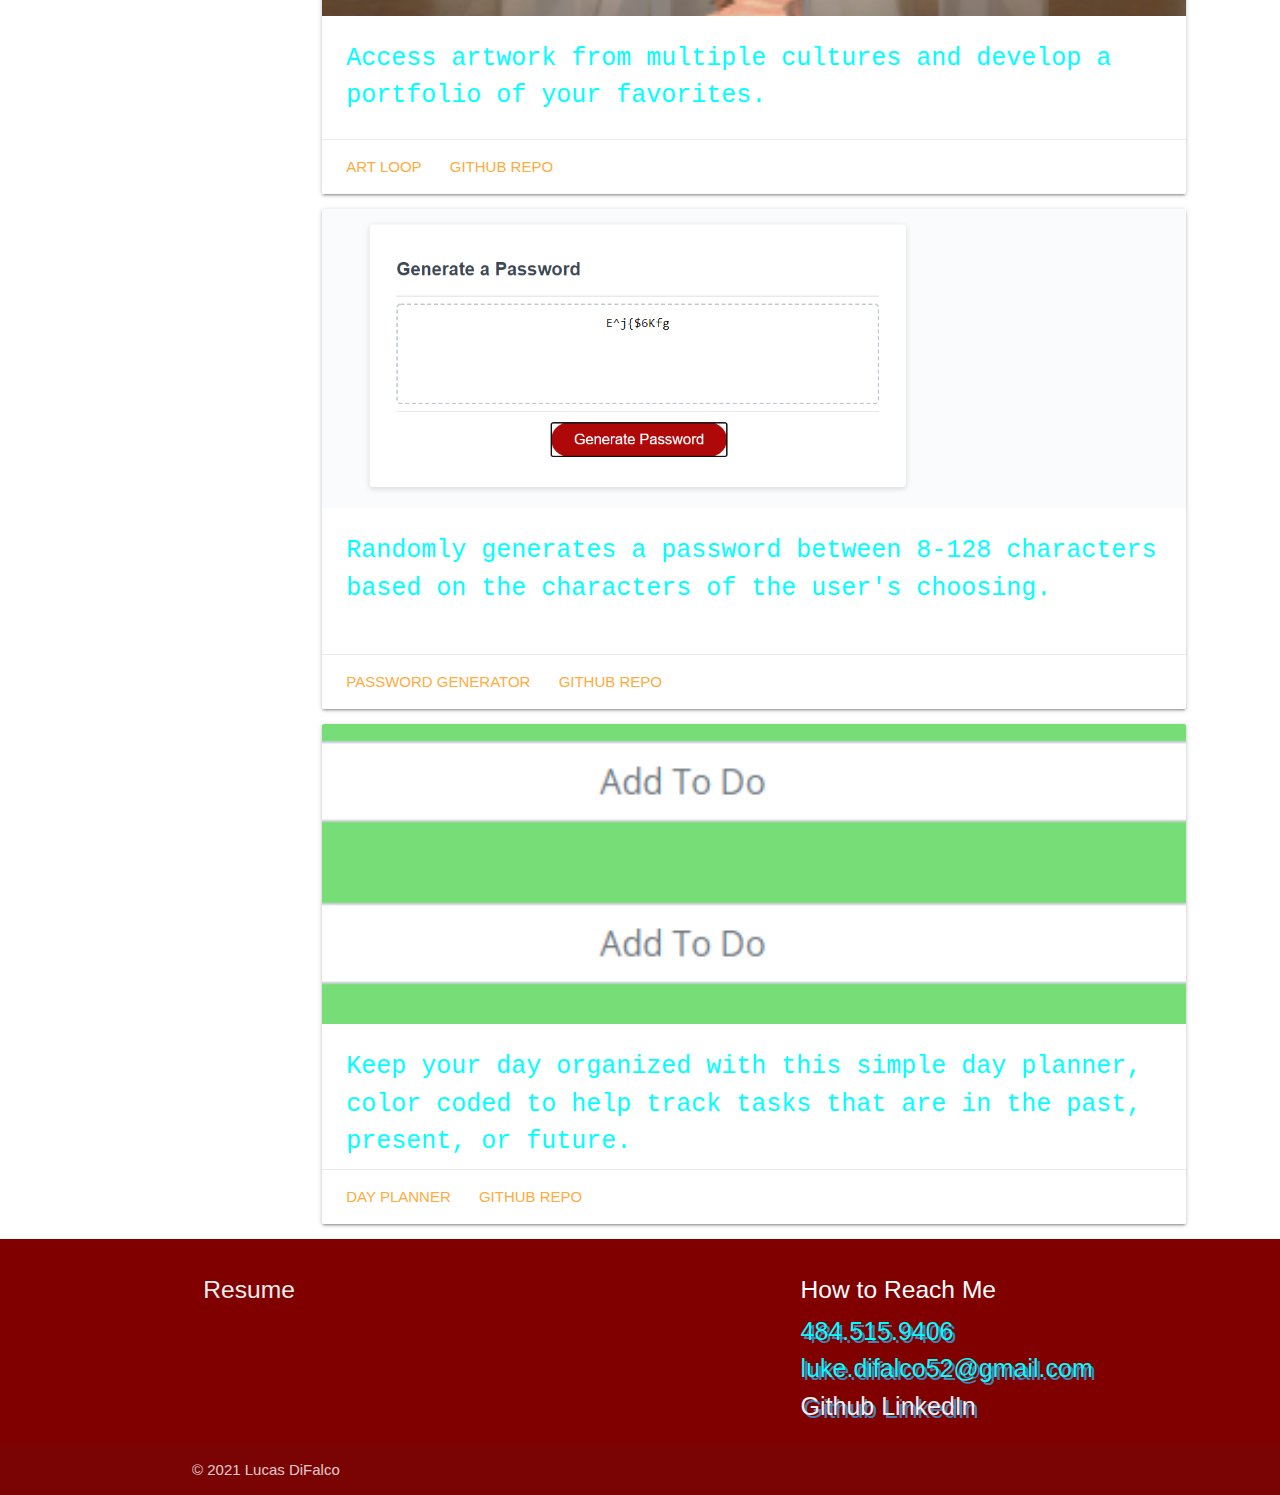
==== commit 820d6979: "finally got mobile menu working, added line breaks to show a more clear seperation between about me " ====
--- a/index.html
+++ b/index.html
@@ -13,7 +13,7 @@
 </head>
 
 <body>
-
+ 
   <header>
 <!-- experimenting with new frameworks-->  
 <section class="fnvabar">
@@ -45,7 +45,21 @@
 <!-- update about me to include progress in class  -->
       <h1>About me</h1>
       <p id="About-Me"><strong>A Navy veteran passionate about technology, gaming, and sociolgy. While having experience in occupations from retail, to healthcare, to serving, stepping into the world of tech for the first time is bringing excitement for new possibilites. Aiming to develop a strong technical knowledge base and relationships to increase overall morale and client satisfaction. Driven best by building mutually beneficial professional relationships.
-    </div>
+    </div><br>
+    <br>
+    <br>
+    <br>
+    <br>
+    <br>
+    <br>
+    <br>
+    <br>
+    <br>
+    <br>
+    <br>
+    <br>
+    <br>
+  
     <!-- add more links to other work here -->
     <div class="creations">
       <h2 id="Creations">Creations</h2>
@@ -140,9 +154,14 @@
   </footer>
 
 
+  <script src="https://code.jquery.com/jquery-2.2.4.min.js" integrity="sha256-BbhdlvQf/xTY9gja0Dq3HiwQF8LaCRTXxZKRutelT44=" crossorigin="anonymous"></script>
   <script src="https://cdnjs.cloudflare.com/ajax/libs/materialize/1.0.0/js/materialize.min.js"></script>
-  <script src="jquery-1.6.1.js"></script>
-  <script src="./assets/js/loader.js"></script>
+<script>
+  $(document).ready(function(){
+    $('.sidenav').sidenav();
+});
+</script>
+  
 </body>
 
             
--- a/assets/stylesheet.css
+++ b/assets/stylesheet.css
@@ -8,11 +8,15 @@
         font-family:'Franklin Gothic Medium', 'Arial Narrow', Arial, sans-serif;
       }
 
+.nav-wrapper{
+    background-color: maroon;
+}
 
-.brand-logo{
-    color:black;
-    text-shadow: 4px 4px steelblue;
-}  
+
+.brand-logo {
+    text-shadow: 4px 4px darkcyan;
+}
+
 ul{
 font-size: 25px;
 text-shadow: 3px 3px steelblue;
@@ -70,6 +74,7 @@
 
 .creations h2 {
     flex: 0 0 15%;
+    color:maroon;
 }
 
 .creations .container {
@@ -82,6 +87,14 @@
     margin: 0 auto;
     max-width: 1280px;
     width: 90%;
+  }
+
+  .page-footer{
+      background-color: maroon;
+  }
+
+  .col {
+      color: cyan;
   }
 
 
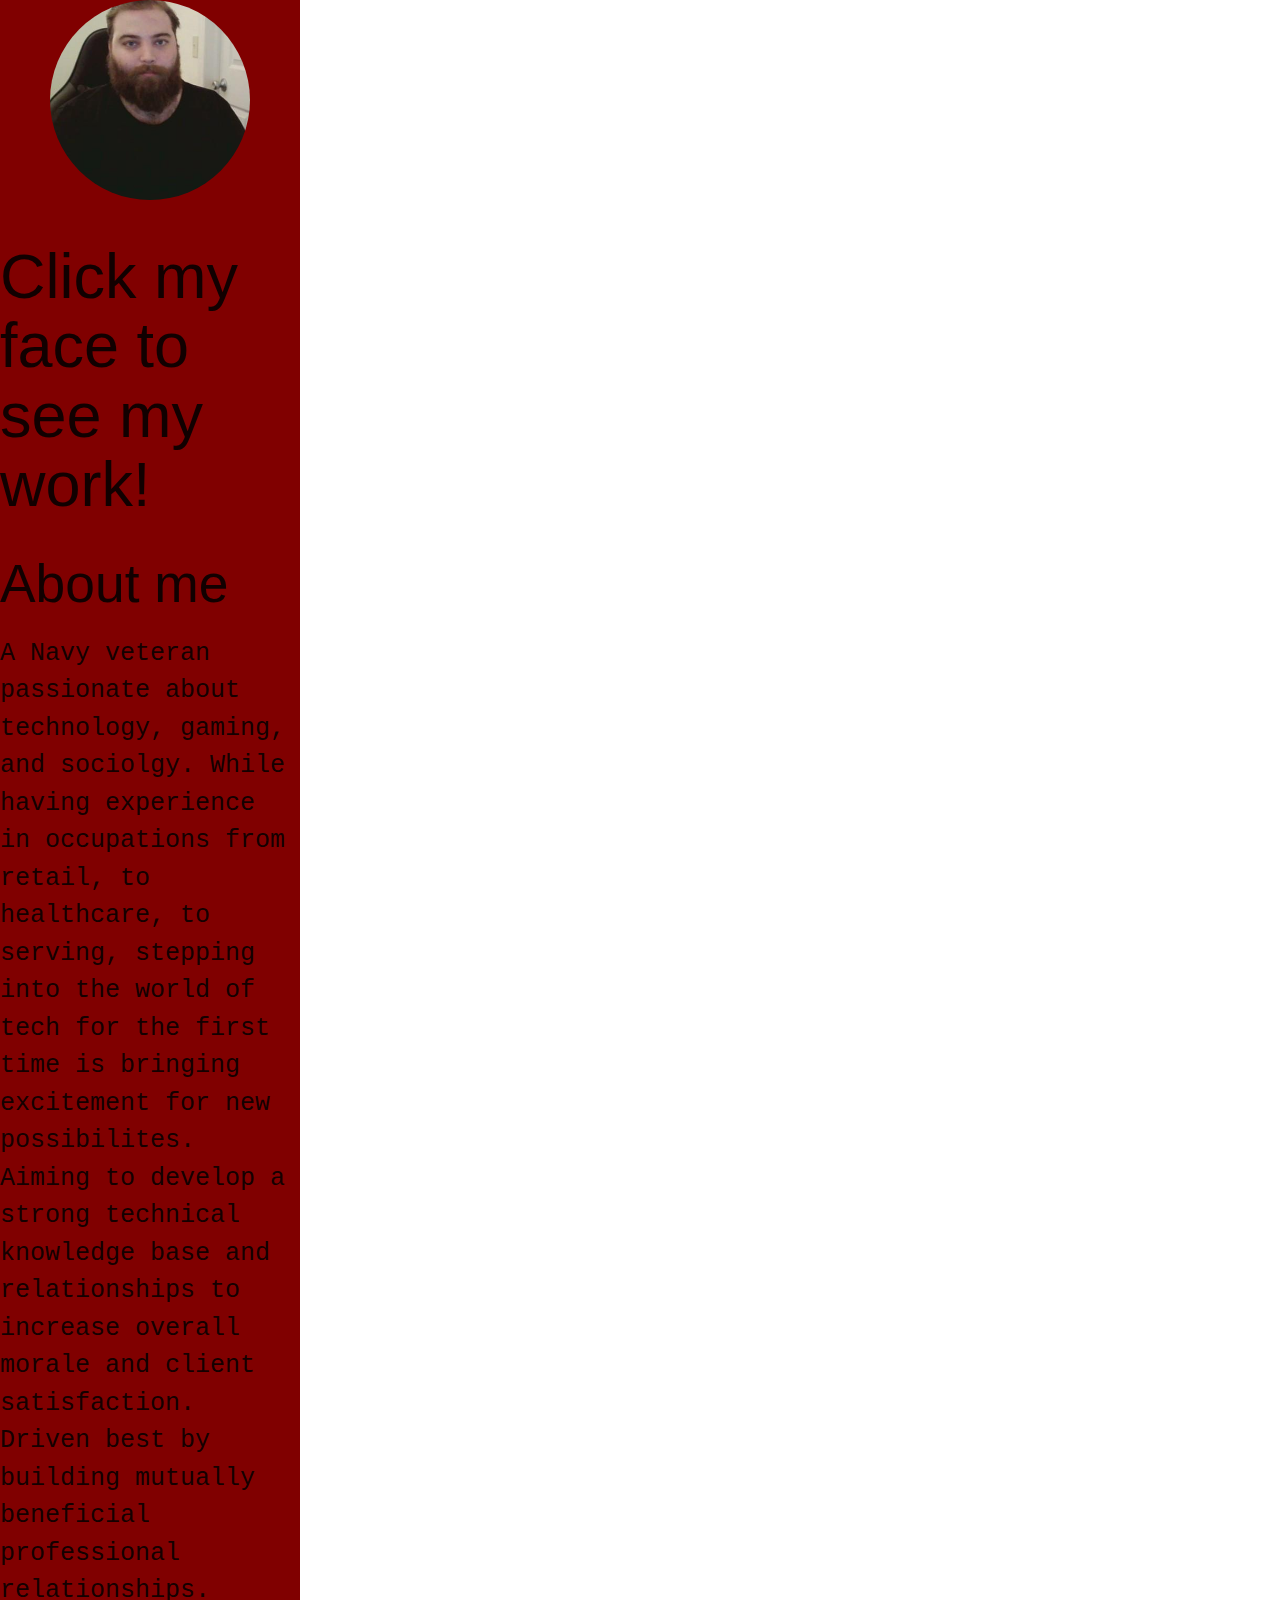
==== commit ab7bbd0f: "Update index.html" ====
--- a/index.html
+++ b/index.html
@@ -1,168 +1,23 @@
 <!DOCTYPE html>
 <html lang="en">
+<head>
+    <meta charset="UTF-8">
+    <meta http-equiv="X-UA-Compatible" content="IE=edge">
+    <meta name="viewport" content="width=device-width, initial-scale=1.0">
+    <title>DiFalco Portfolio</title>
+    <link href="https://fonts.googleapis.com/icon?family=Material+Icons" rel="stylesheet">
+    <link rel="stylesheet" href="https://cdnjs.cloudflare.com/ajax/libs/materialize/1.0.0/css/materialize.min.css">
+  <link rel="stylesheet" href="./assets/stylesheet.css">
+</head>
+<body>
 
-<head>
-  <meta charset="UTF-8">
-  <meta http-equiv="X-UA-Compatible" content="IE=edge">
-  <meta name="viewport" content="width=device-width, initial-scale=1.0">
-  <title>DiFalco Portfolio</title>
-  <link href="https://fonts.googleapis.com/icon?family=Material+Icons" rel="stylesheet">
-  <link rel="stylesheet" href="https://cdnjs.cloudflare.com/ajax/libs/materialize/1.0.0/css/materialize.min.css">
-<link rel="stylesheet" href="./assets/stylesheet.css">
- 
-</head>
-
-<body>
- 
-  <header>
-<!-- experimenting with new frameworks-->  
-<section class="fnvabar">
-  <nav class="nav-fixed">
-    <div class="nav-wrapper">
-      <a href="#" class="brand-logo">Lucas DiFalco</a>
-      <a href="#" data-target="mobile-demo" class="sidenav-trigger"><i class="material-icons">menu</i></a>
-      <ul id="nav-mobile" class="right hide-on-med-and-down">
-        <li><a class="btn-floating btn-large cyan pulse" href="#About-Me"><i class="material-icons">perm_identity</i></a></li>
-      <li><a class="btn-floating btn-large cyan pulse" href="#Creations"><i class="material-icons">create</i> </a></li>
-      <li><a class="btn-floating btn-large cyan pulse" href="#Contact-Me"><i class="material-icons">contact_mail</i></a></li>
-      </ul>
-    </div>
-   
-  </nav>
-  </section>  
-    <ul class="sidenav" id="mobile-demo">
-      <li><a href="#About-Me">About Me</a></li>
-      <li><a href="#Creations">Creations</a></li>
-      <li><a href="#Contact-Me">Contact Me</a></li>
-    </ul>
-
- 
-  </header>
-
-  <main id="content">
+  
     <div class="about-me">
-    <a href="https://www.codewars.com/users/ldifalco">  <img src="assets/images/me.jpg" width="400" height="400" alt="Me, myself, and I!"></a>
-<!-- update about me to include progress in class  -->
-      <h1>About me</h1>
-      <p id="About-Me"><strong>A Navy veteran passionate about technology, gaming, and sociolgy. While having experience in occupations from retail, to healthcare, to serving, stepping into the world of tech for the first time is bringing excitement for new possibilites. Aiming to develop a strong technical knowledge base and relationships to increase overall morale and client satisfaction. Driven best by building mutually beneficial professional relationships.
-    </div><br>
-    <br>
-    <br>
-    <br>
-    <br>
-    <br>
-    <br>
-    <br>
-    <br>
-    <br>
-    <br>
-    <br>
-    <br>
-    <br>
-  
-    <!-- add more links to other work here -->
-    <div class="creations">
-      <h2 id="Creations">Creations</h2>
-      <div class="container">
-      <div class="column">
-        <div class="col s12 m7">
-          <div class="card x-large">
-            <div class="card-image">
-              <img src="./assets/images/art-loop.png">
-            </div>
-            <div class="card-content">
-              <p> Access artwork from multiple cultures and develop a portfolio of your favorites. </p>
-            </div>
-            <div class="card-action">
-              <a href="https://ldifalco.github.io/ArtLoop/">Art Loop</a>
-              <a href="https://github.com/ldifalco/ArtLoop">Github Repo</a>
-            </div>
-          </div>
-        </div>
-      </div>
-
-
-        <div class="column">
-          <div class="col s12 m7">
-            <div class="card large">
-              <div class="card-image">
-                <img src="./assets/images/password-gen.png">
-              </div>
-              <div class="card-content">
-                <p>Randomly generates a password between 8-128 characters based on the characters of the user's choosing. </p>
-              </div>
-              <div class="card-action">
-                <a href="https://ldifalco.github.io/difalco-password-generator">Password Generator</a>
-                <a href="https://github.com/ldifalco/difalco-password-generator">Github Repo</a>
-              </div>
-            </div>
-          </div>
-        </div>
-
-
-        <div class="column">
-          <div class="col s12 m7">
-            <div class="card large">
-              <div class="card-image">
-                <img src="./assets/images/work-day.png">
-              </div>
-              <div class="card-content">
-                <p>Keep your day organized with this simple day planner, color coded to help track tasks that are in the past, present, or future. </p>
-              </div>
-              <div class="card-action">
-                <a href="https://ldifalco.github.io/js-day-planner/">Day Planner</a>
-                <a href="https://github.com/ldifalco/js-day-planner">Github Repo</a>
-              </div>
-            </div>
-          </div>
-        </div>
-  
-
-      
-
-     
-
-  </main>
-
-
-
-
-
-  <footer id="Contact-Me">
-    <footer class="page-footer">
-      <div class="container">
-        <div class="row">
-          <div class="col l6 s12">
-            <h5 class="white-text"><a class="grey-text text-lighten-3" href="https://docs.google.com/document/d/1o5dhzizS27sJ7A7AoNkUBIskATL2oH90JpS-wvBHkI8/export?format=pdf">Resume</a></h5>
-          </div>
-          <div class="col l4 offset-l2 s12">
-            <h5 class="white-text">How to Reach Me</h5>
-            <ul>
-              <li>484.515.9406 luke.difalco52@gmail.com</li><br>
-              <li><a class="grey-text text-lighten-3" href="https://github.com/ldifalco">Github</a></li>
-              <li><a class="grey-text text-lighten-3" href="https://www.linkedin.com/in/lucas-difalco52/">LinkedIn</a</li>
-            </ul>
-          </div>
-        </div>
-      </div>
-      <div class="footer-copyright">
-        <div class="container">
-        © 2021 Lucas DiFalco
-        
-        </div>
-      </div>
-  </footer>
-
-
-  <script src="https://code.jquery.com/jquery-2.2.4.min.js" integrity="sha256-BbhdlvQf/xTY9gja0Dq3HiwQF8LaCRTXxZKRutelT44=" crossorigin="anonymous"></script>
-  <script src="https://cdnjs.cloudflare.com/ajax/libs/materialize/1.0.0/js/materialize.min.js"></script>
-<script>
-  $(document).ready(function(){
-    $('.sidenav').sidenav();
-});
-</script>
-  
+        <a href="main.html">  <img src="assets/images/me.jpg" width="400" height="400" alt="Me, myself, and I!"></a>
+    <!-- update about me to include progress in class  -->
+        <h1>Click my face to see my work!</h1>
+          <h2>About me</h2>
+          <p id="About-Me"><strong>A Navy veteran passionate about technology, gaming, and sociolgy. While having experience in occupations from retail, to healthcare, to serving, stepping into the world of tech for the first time is bringing excitement for new possibilites. Aiming to develop a strong technical knowledge base and relationships to increase overall morale and client satisfaction. Driven best by building mutually beneficial professional relationships.</strong>
+        </div><br>
 </body>
-
-            
 </html>
--- a/assets/stylesheet.css
+++ b/assets/stylesheet.css
@@ -4,12 +4,32 @@
   
 }
 
+.about-me {
+ width:300px;
+  height:100px;  
+  display: table; 
+  background: maroon; 
+}
+
+.about-me img {
+    width: 200px;
+    height: 200px;
+    display: block;
+    margin-left: auto;
+    margin-right: auto;
+    border-radius: 50%;
+    
+}
+
 body {
         font-family:'Franklin Gothic Medium', 'Arial Narrow', Arial, sans-serif;
       }
 
-.nav-wrapper{
+.nav-fixed{
     background-color: maroon;
+    position: fixed;
+    top: 0;
+    z-index: 100;
 }
 
 
@@ -19,7 +39,6 @@
 
 ul{
 font-size: 25px;
-text-shadow: 3px 3px steelblue;
 }
 
 li {
@@ -41,19 +60,6 @@
 
 }
     
-.about-me {
-   
-}
-
-.about-me img {
-    width: 200px;
-    height: 200px;
-    display: block;
-    margin-left: auto;
-    margin-right: auto;
-    border-radius: 50%;
-    
-}
 
 .about-me img:hover{
     color:cyan;
@@ -67,6 +73,7 @@
 
 }
 
+
 .creations {
     display: flex;
     justify-content: space-between;
@@ -79,6 +86,10 @@
 
 .creations .container {
     flex: 0 0 75%;
+}
+
+.card-content {
+    color:darkgoldenrod
 }
 
 
@@ -98,22 +109,10 @@
   }
 
 
-  @media only screen and (min-width: 601px) {
-    .container {
-      width: 85%;
-    }
-  }
-  @media only screen and (min-width: 993px) {
-    .container {
-      width: 70%;
-    }
-  }
-
-
 
 @media screen and (max-width: 550px){
     p {
-        font-size: 11px;
+        font-size: 20px;
 
 
     }
@@ -127,18 +126,4 @@
         height: 25%;
            
     }
-
-@media screen and (max-width: 550px){
-    .placeholder img {
-        width:50%;
-        height: 50%;
-               
-        }
-
-@media screen and (max-width: 550px){
-    .placeholder2 img {
-        width:50%;
-        height: 50%;
-                   
-            }
-
+}